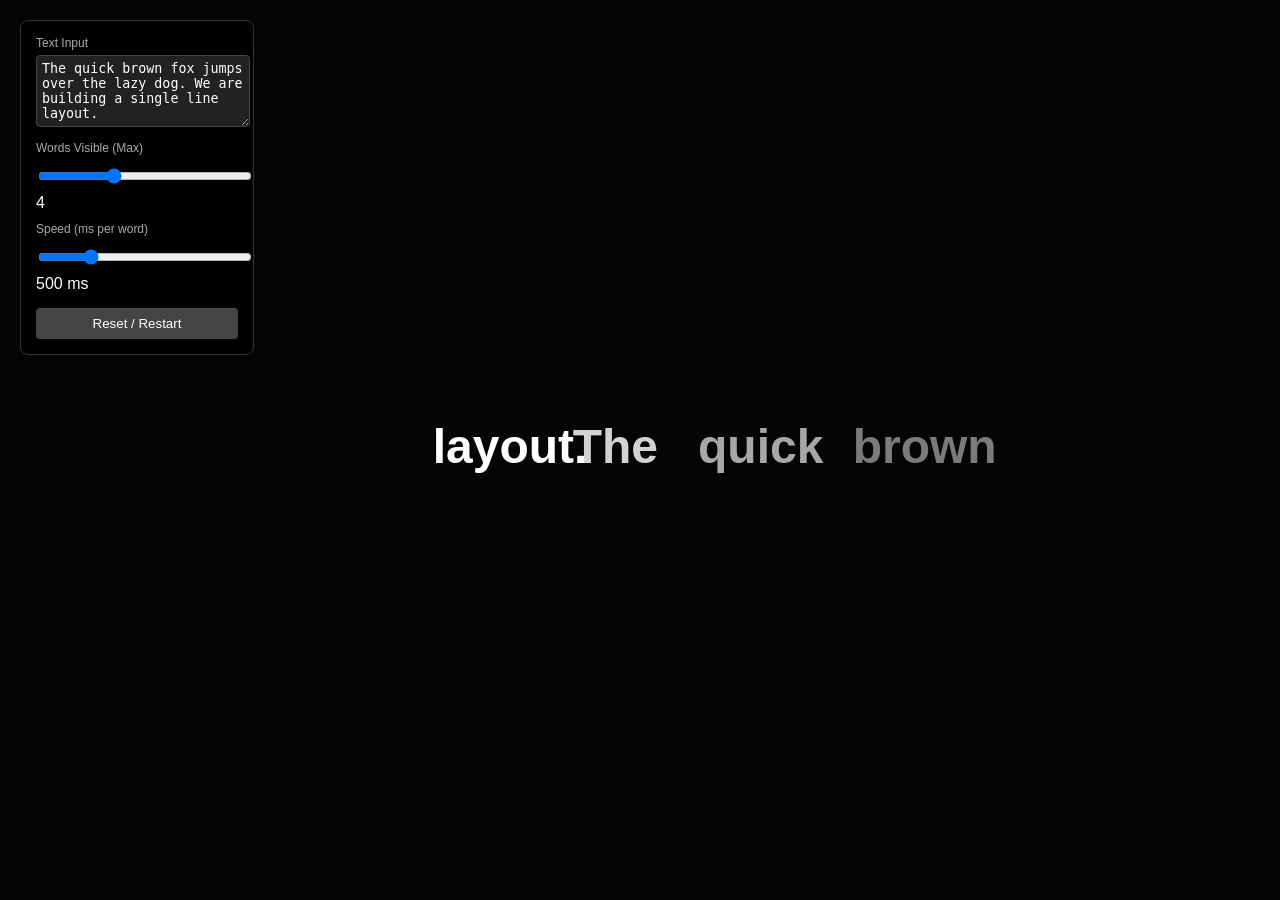
==== minimal-single-line.html @ 805b34d7 "Title: Complete reset to minimal single line text renderer Key features implemented: - New minimal-s" ====
<!DOCTYPE html>
<html lang="en">
<head>
    <meta charset="UTF-8">
    <meta name="viewport" content="width=device-width, initial-scale=1.0">
    <title>Minimal Single Line Text</title>
    <style>
        body {
            margin: 0;
            padding: 0;
            background-color: #050505;
            overflow: hidden;
            font-family: 'Arial', sans-serif;
            display: flex;
            justify-content: center;
            align-items: center;
            height: 100vh;
            color: white;
        }

        canvas {
            display: block;
            position: absolute;
            top: 0;
            left: 0;
            z-index: 1;
        }

        /* Simple UI Overlay */
        #ui-layer {
            position: absolute;
            top: 20px;
            left: 20px;
            z-index: 10;
            background: rgba(0, 0, 0, 0.7);
            padding: 15px;
            border-radius: 8px;
            border: 1px solid #333;
        }

        .control-group {
            margin-bottom: 10px;
        }

        label {
            display: block;
            font-size: 12px;
            margin-bottom: 5px;
            color: #aaa;
        }

        textarea, input[type="range"], select {
            width: 100%;
            background: #222;
            border: 1px solid #444;
            color: white;
            padding: 5px;
            border-radius: 4px;
        }
        
        button {
            background: #444;
            color: white;
            border: none;
            padding: 8px 12px;
            cursor: pointer;
            border-radius: 4px;
            width: 100%;
            margin-top: 5px;
        }

        button:hover {
            background: #666;
        }
    </style>
</head>
<body>

    <!-- UI Controls -->
    <div id="ui-layer">
        <div class="control-group">
            <label>Text Input</label>
            <textarea id="textInput" rows="4">The quick brown fox jumps over the lazy dog. We are building a single line layout.</textarea>
        </div>
        
        <div class="control-group">
            <label>Words Visible (Max)</label>
            <input type="range" id="wordCount" min="1" max="10" value="4">
            <span id="wordCountVal">4</span>
        </div>

        <div class="control-group">
            <label>Speed (ms per word)</label>
            <input type="range" id="speed" min="100" max="2000" step="50" value="500">
            <span id="speedVal">500</span> ms
        </div>

        <button id="resetBtn">Reset / Restart</button>
    </div>

    <canvas id="canvas"></canvas>

<script>
    /**
     * MINIMAL RESET VERSION
     * - No complex effects
     * - No audio sync
     * - No multiple layout modes
     * - Just: Single Line Logic
     */

    const canvas = document.getElementById('canvas');
    const ctx = canvas.getContext('2d');
    
    // UI Elements
    const textInput = document.getElementById('textInput');
    const wordCountInput = document.getElementById('wordCount');
    const wordCountVal = document.getElementById('wordCountVal');
    const speedInput = document.getElementById('speed');
    const speedVal = document.getElementById('speedVal');
    const resetBtn = document.getElementById('resetBtn');

    // State
    let words = [];
    let currentTime = 0;
    let lastFrameTime = 0;
    let wordDuration = 500; // ms per word
    let maxVisibleWords = 4;
    
    // Resize handling
    function resize() {
        canvas.width = window.innerWidth;
        canvas.height = window.innerHeight;
    }
    window.addEventListener('resize', resize);
    resize();

    // Update UI displays
    wordCountInput.addEventListener('input', (e) => {
        maxVisibleWords = parseInt(e.target.value);
        wordCountVal.textContent = maxVisibleWords;
    });

    speedInput.addEventListener('input', (e) => {
        wordDuration = parseInt(e.target.value);
        speedVal.textContent = wordDuration;
    });

    resetBtn.addEventListener('click', () => {
        currentTime = 0;
        lastFrameTime = performance.now();
        parseText();
    });

    textInput.addEventListener('input', parseText);

    function parseText() {
        const raw = textInput.value.trim();
        // Split by whitespace and filter empty strings
        words = raw.split(/\s+/).filter(w => w.length > 0);
    }

    // Initialize
    parseText();
    lastFrameTime = performance.now();

    /**
     * CORE LOGIC: SINGLE LINE CONTAINER
     * 
     * Concept:
     * 1. Calculate which "slice" of words should be visible based on time.
     * 2. Draw them in a straight horizontal line at the center.
     */
    function draw() {
        const now = performance.now();
        const dt = now - lastFrameTime;
        lastFrameTime = now;

        // Advance time
        currentTime += dt;

        // Clear Screen
        ctx.fillStyle = '#050505';
        ctx.fillRect(0, 0, canvas.width, canvas.height);

        if (words.length === 0) {
            requestAnimationFrame(draw);
            return;
        }

        // 1. Determine Current Word Index based on time
        // How many full durations have passed?
        const totalIndex = Math.floor(currentTime / wordDuration);
        
        // Loop back if we reach the end (optional, or just stop)
        const loopedIndex = totalIndex % words.length;

        // 2. Determine the "Window" of words to show
        // We want to show 'maxVisibleWords' ending at the current word
        const visibleWords = [];
        
        for (let i = 0; i < maxVisibleWords; i++) {
            // Calculate index backwards from current
            let idx = loopedIndex - i;
            
            // Handle wrapping for negative indices (show end of sentence at start)
            if (idx < 0) {
                idx = words.length + idx;
            }
            
            // We push to array then reverse later so they draw Left -> Right
            visibleWords.push({
                text: words[idx],
                offset: i // 0 is the newest word, 1 is previous, etc.
            });
        }

        // Reverse so index 0 (newest) is on the right, or left? 
        // Let's make index 0 the RIGHTMOST word (current), and older words to the left.
        visibleWords.reverse();

        // 3. Render the Container Line
        renderSingleLineContainer(visibleWords);

        requestAnimationFrame(draw);
    }

    function renderSingleLineContainer(wordObjects) {
        ctx.font = "bold 48px Arial";
        ctx.textBaseline = "middle";
        
        // Measure total width to center the whole group
        let totalWidth = 0;
        const gap = 20; // Space between words
        
        wordObjects.forEach(obj => {
            const metrics = ctx.measureText(obj.text);
            totalWidth += metrics.width;
        });
        
        // Add gaps
        totalWidth += (wordObjects.length - 1) * gap;

        // Starting X position (Centered)
        let startX = (canvas.width - totalWidth) / 2;
        const centerY = canvas.height / 2;

        // Draw each word
        wordObjects.forEach((obj, index) => {
            const metrics = ctx.measureText(obj.text);
            const x = startX + (metrics.width / 2); // Center anchor for text
            
            // Basic styling
            ctx.fillStyle = "#ffffff";
            
            // Optional: Fade out older words (simple opacity effect)
            // The newest word (last in array) is fully opaque, older ones fade
            const ageFactor = index / wordObjects.length; 
            ctx.globalAlpha = 0.3 + (0.7 * (1 - ageFactor)); 

            ctx.fillText(obj.text, x, centerY);
            
            // Reset alpha
            ctx.globalAlpha = 1.0;

            // Move start position for next word
            startX += metrics.width + gap;
        });
    }

    // Start Loop
    requestAnimationFrame(draw);

</script>
</body>
</html>
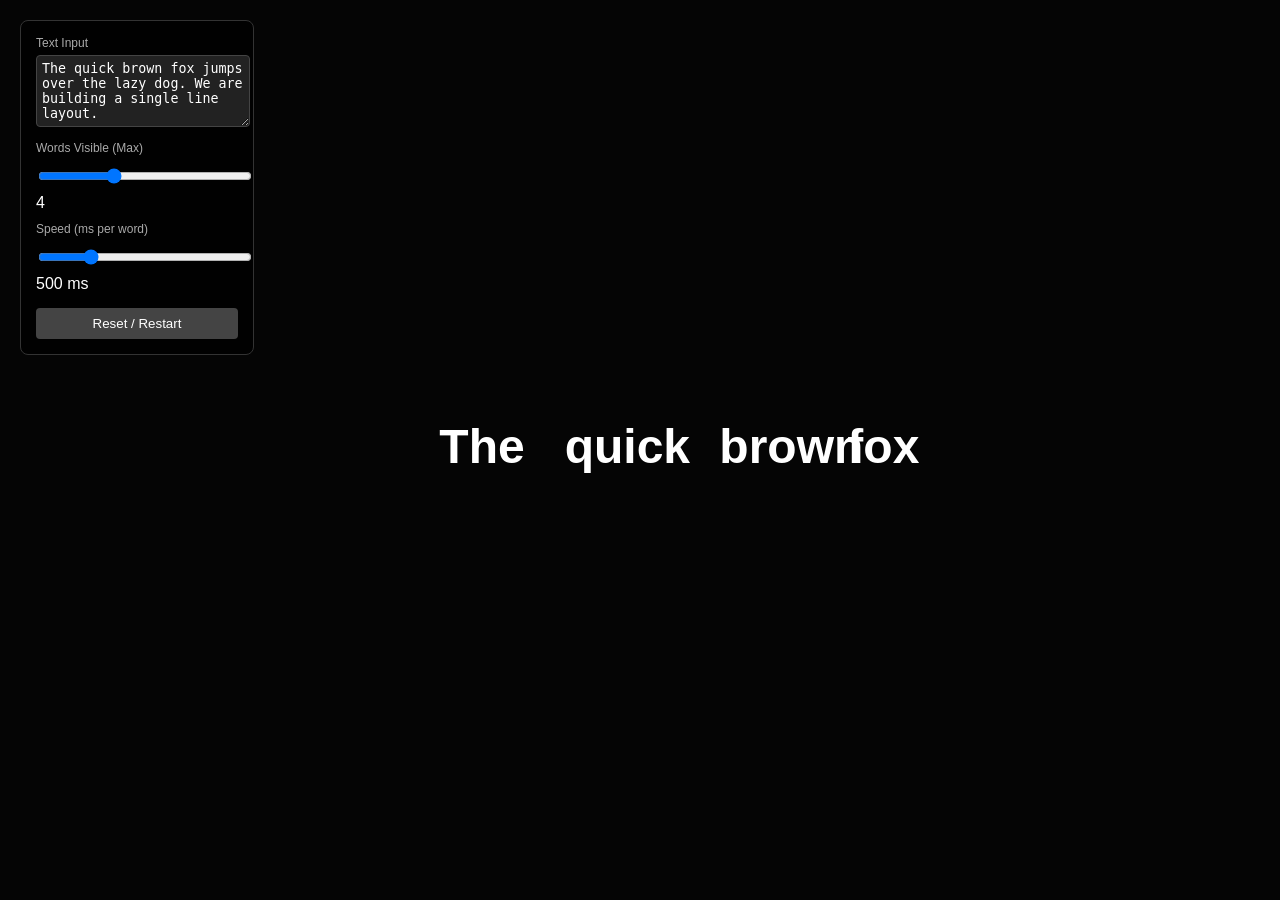
==== commit 221a5c4c: "Fix word order bug in single line text display - Fixed minimal-single-line.html to correct word orde" ====
--- a/minimal-single-line.html
+++ b/minimal-single-line.html
@@ -192,32 +192,34 @@
         // How many full durations have passed?
         const totalIndex = Math.floor(currentTime / wordDuration);
         
-        // Loop back if we reach the end (optional, or just stop)
-        const loopedIndex = totalIndex % words.length;
+        // Clamp to valid range - NO LOOPING
+        const clampedIndex = Math.min(totalIndex, words.length - 1);
 
         // 2. Determine the "Window" of words to show
-        // We want to show 'maxVisibleWords' ending at the current word
+        // We want to show 'maxVisibleWords' ending at or before the current word
         const visibleWords = [];
         
+        // Calculate the start index of our window
+        // We want the current word to be the rightmost (last) in our display
+        let windowStart = clampedIndex - maxVisibleWords + 1;
+        
+        // Ensure we don't go below 0
+        if (windowStart < 0) {
+            windowStart = 0;
+        }
+        
+        // Collect words in the window
         for (let i = 0; i < maxVisibleWords; i++) {
-            // Calculate index backwards from current
-            let idx = loopedIndex - i;
+            const idx = windowStart + i;
             
-            // Handle wrapping for negative indices (show end of sentence at start)
-            if (idx < 0) {
-                idx = words.length + idx;
+            // Only add if within bounds
+            if (idx < words.length) {
+                visibleWords.push({
+                    text: words[idx],
+                    offset: i
+                });
             }
-            
-            // We push to array then reverse later so they draw Left -> Right
-            visibleWords.push({
-                text: words[idx],
-                offset: i // 0 is the newest word, 1 is previous, etc.
-            });
-        }
-
-        // Reverse so index 0 (newest) is on the right, or left? 
-        // Let's make index 0 the RIGHTMOST word (current), and older words to the left.
-        visibleWords.reverse();
+        }
 
         // 3. Render the Container Line
         renderSingleLineContainer(visibleWords);
@@ -239,32 +241,29 @@
         });
         
         // Add gaps
-        totalWidth += (wordObjects.length - 1) * gap;
+        if (wordObjects.length > 1) {
+            totalWidth += (wordObjects.length - 1) * gap;
+        }
 
         // Starting X position (Centered)
-        let startX = (canvas.width - totalWidth) / 2;
+        let currentX = (canvas.width - totalWidth) / 2;
         const centerY = canvas.height / 2;
 
         // Draw each word
         wordObjects.forEach((obj, index) => {
             const metrics = ctx.measureText(obj.text);
-            const x = startX + (metrics.width / 2); // Center anchor for text
+            
+            // Position: move by half of current word width to center it
+            const x = currentX + (metrics.width / 2);
             
             // Basic styling
             ctx.fillStyle = "#ffffff";
-            
-            // Optional: Fade out older words (simple opacity effect)
-            // The newest word (last in array) is fully opaque, older ones fade
-            const ageFactor = index / wordObjects.length; 
-            ctx.globalAlpha = 0.3 + (0.7 * (1 - ageFactor)); 
+            ctx.globalAlpha = 1.0;
 
             ctx.fillText(obj.text, x, centerY);
-            
-            // Reset alpha
-            ctx.globalAlpha = 1.0;
-
-            // Move start position for next word
-            startX += metrics.width + gap;
+
+            // Move position for next word: add full width + gap
+            currentX += metrics.width + gap;
         });
     }
 
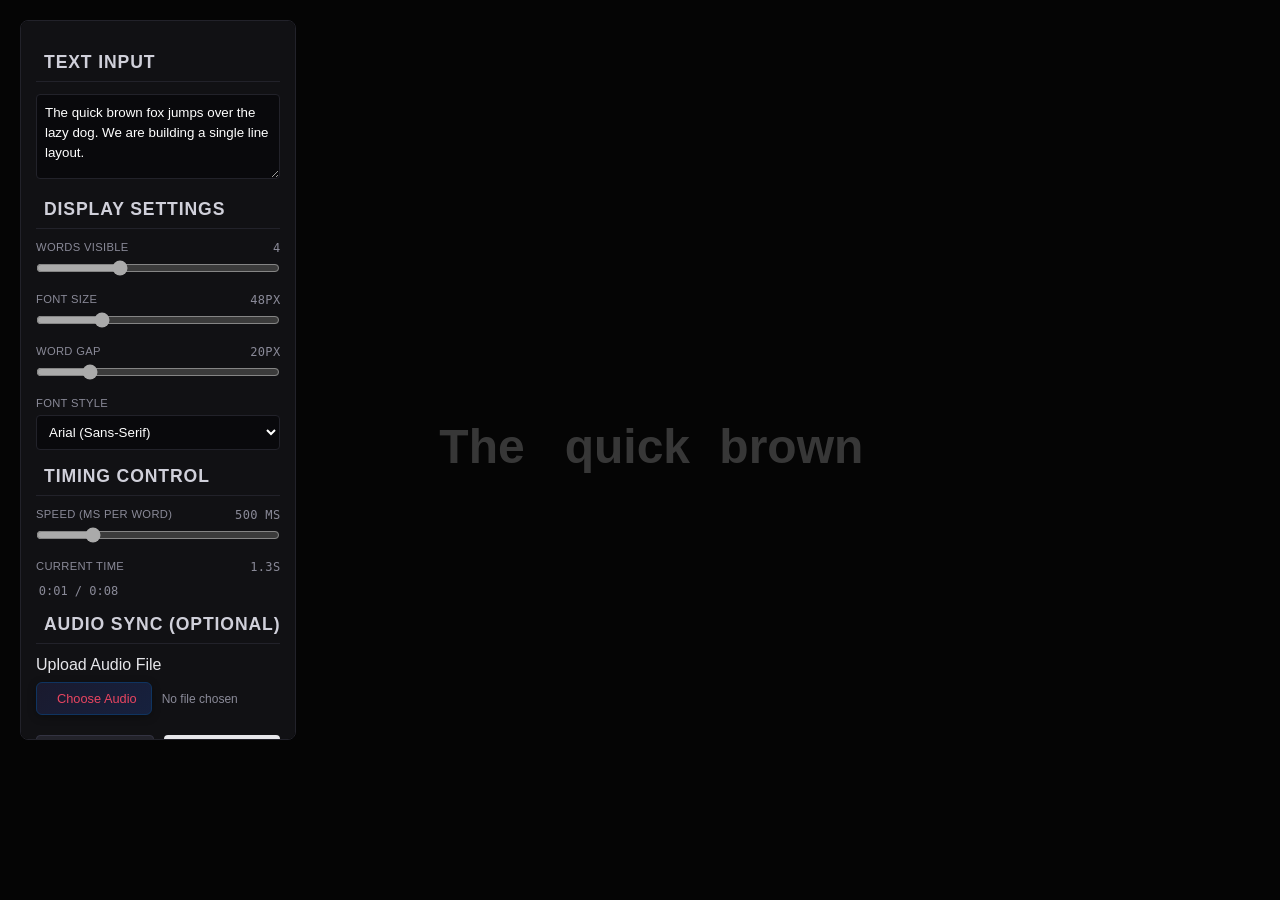
==== commit 5383d5d7: "Title: Integrate app styling and features into minimal single-line HTML Key features implemented: - " ====
--- a/minimal-single-line.html
+++ b/minimal-single-line.html
@@ -3,19 +3,28 @@
 <head>
     <meta charset="UTF-8">
     <meta name="viewport" content="width=device-width, initial-scale=1.0">
-    <title>Minimal Single Line Text</title>
+    <title>Minimal Single Line Text - Styled</title>
+    <link rel="stylesheet" href="css/Lstyle.css">
     <style>
+        /* Override some layout styles for this minimal version */
         body {
-            margin: 0;
+            background-color: #050505;
+        }
+
+        .main-content {
+            width: 100%;
+        }
+
+        .canvas-area {
             padding: 0;
-            background-color: #050505;
-            overflow: hidden;
-            font-family: 'Arial', sans-serif;
-            display: flex;
-            justify-content: center;
-            align-items: center;
+        }
+
+        .canvas-viewport {
+            max-width: 100%;
+            border-radius: 0;
+            box-shadow: none;
+            aspect-ratio: auto;
             height: 100vh;
-            color: white;
         }
 
         canvas {
@@ -32,244 +41,649 @@
             top: 20px;
             left: 20px;
             z-index: 10;
-            background: rgba(0, 0, 0, 0.7);
+            background: rgba(18, 18, 22, 0.95);
+            backdrop-filter: blur(8px);
             padding: 15px;
             border-radius: 8px;
-            border: 1px solid #333;
+            border: 1px solid #22222a;
+            max-height: 80vh;
+            overflow-y: auto;
+        }
+
+        #ui-layer::-webkit-scrollbar {
+            width: 6px;
+        }
+
+        #ui-layer::-webkit-scrollbar-track {
+            background: #0a0a0e;
+            border-radius: 3px;
+        }
+
+        #ui-layer::-webkit-scrollbar-thumb {
+            background: #5a5a6a;
+            border-radius: 3px;
+            border: 2px solid #0a0a0e;
+            box-shadow: inset 1px 0 0 rgba(255, 255, 255, 0.3), 0 0 8px rgb(217, 217, 252);
+        }
+
+        #ui-layer::-webkit-scrollbar-thumb:hover {
+            background: #7a7a8a;
+            box-shadow: inset 1px 0 0 rgba(255, 255, 255, 0.8), 0 0 12px rgba(0, 229, 255, 0.897);
         }
 
         .control-group {
-            margin-bottom: 10px;
-        }
-
-        label {
+            margin-bottom: 12px;
+        }
+
+        .control-group label {
             display: block;
-            font-size: 12px;
-            margin-bottom: 5px;
-            color: #aaa;
-        }
-
-        textarea, input[type="range"], select {
+            font-size: 0.7rem;
+            margin-bottom: 6px;
+            color: #8a8a98;
+            text-transform: uppercase;
+            letter-spacing: 0.03em;
+        }
+
+        textarea {
+            background: #09090c;
+            border: 1px solid #22222a;
+            color: #fff;
+            padding: 8px;
+            border-radius: 4px;
+            font-family: inherit;
+            outline: none;
             width: 100%;
-            background: #222;
-            border: 1px solid #444;
-            color: white;
-            padding: 5px;
+            min-height: 85px;
+            resize: vertical;
+            line-height: 1.5;
+        }
+
+        textarea:focus {
+            border-color: #00e5ff;
+        }
+
+        input[type="range"] {
+            accent-color: #aaaaaa;
+            padding: 0;
+            width: 100%;
+        }
+
+        input[type="text"] {
+            background: #09090c;
+            border: 1px solid #22222a;
+            color: #fff;
+            padding: 8px;
             border-radius: 4px;
-        }
-        
+            font-family: inherit;
+            outline: none;
+            width: 100%;
+        }
+
+        input[type="text"]:focus {
+            border-color: #00e5ff;
+        }
+
         button {
-            background: #444;
-            color: white;
+            background: #e6e6ea;
+            color: #000;
             border: none;
-            padding: 8px 12px;
+            padding: 12px;
             cursor: pointer;
             border-radius: 4px;
             width: 100%;
-            margin-top: 5px;
+            margin-top: 8px;
+            font-size: 0.85rem;
+            font-weight: 600;
+            letter-spacing: 0.05em;
+            text-transform: uppercase;
         }
 
         button:hover {
-            background: #666;
+            background: #ffffff;
+        }
+
+        button.secondary {
+            background: #22222a;
+            color: #fff;
+            border: 1px solid #333342;
+        }
+
+        button.secondary:hover {
+            background: #333342;
+        }
+
+        .value-display {
+            font-size: 0.75rem;
+            color: #8a8a98;
+            font-family: monospace;
+            float: right;
+        }
+
+        h2 {
+            border-bottom: 1px solid #22222a;
+            color: #d0d0da;
+            font-size: 1.1rem;
+            letter-spacing: 0.05em;
+            padding-bottom: 8px;
+            padding-left: 8px;
+            text-transform: uppercase;
+            margin: 16px 0 12px 0;
+        }
+
+        .file-upload-group {
+            margin-bottom: 12px;
+        }
+
+        .upload-container {
+            display: flex;
+            align-items: center;
+            gap: 10px;
+            margin-top: 8px;
+        }
+
+        .custom-file-upload {
+            display: inline-flex;
+            align-items: center;
+            gap: 6px;
+            padding: 8px 14px;
+            background: linear-gradient(135deg, #1a1a2e 0%, #16213e 100%);
+            color: #e94560;
+            border: 1px solid #0f3460;
+            border-radius: 6px;
+            cursor: pointer;
+            font-size: 0.8rem;
+            font-weight: 500;
+            transition: all 0.3s ease;
+            box-shadow: 0 2px 8px rgba(0, 0, 0, 0.3);
+            white-space: nowrap;
+        }
+
+        .custom-file-upload:hover {
+            background: linear-gradient(135deg, #16213e 0%, #1a1a2e 100%);
+            border-color: #e94560;
+            box-shadow: 0 4px 12px rgba(233, 69, 96, 0.3);
+            transform: translateY(-1px);
+        }
+
+        .upload-container input[type="file"] {
+            position: absolute;
+            width: 0.1px;
+            height: 0.1px;
+            opacity: 0;
+            overflow: hidden;
+            z-index: -1;
+        }
+
+        .file-name {
+            font-size: 0.75rem;
+            color: #8a8a98;
+            max-width: 200px;
+            overflow: hidden;
+            text-overflow: ellipsis;
+            white-space: nowrap;
+        }
+
+        .time-display {
+            font-size: 0.75rem;
+            font-family: monospace;
+            color: #8a8a98;
+            margin-top: 8px;
+            text-align: center;
+        }
+
+        .btn-group {
+            display: flex;
+            gap: 10px;
+        }
+
+        select {
+            background: #09090c;
+            border: 1px solid #22222a;
+            border-radius: 4px;
+            color: #fff;
+            font-family: inherit;
+            outline: none;
+            padding: 8px;
+            width: 100%;
+        }
+
+        select:focus {
+            border-color: #00e5ff;
         }
     </style>
 </head>
 <body>
+    <div class="main-content">
+        <div class="canvas-area">
+            <div class="canvas-viewport">
+                <canvas id="canvas"></canvas>
+            </div>
+        </div>
+    </div>
 
     <!-- UI Controls -->
     <div id="ui-layer">
+        <h2>Text Input</h2>
         <div class="control-group">
-            <label>Text Input</label>
-            <textarea id="textInput" rows="4">The quick brown fox jumps over the lazy dog. We are building a single line layout.</textarea>
+            <textarea id="textInput" placeholder="Enter or paste your text here...">The quick brown fox jumps over the lazy dog. We are building a single line layout.</textarea>
         </div>
         
+        <h2>Display Settings</h2>
         <div class="control-group">
-            <label>Words Visible (Max)</label>
+            <label>Words Visible <span id="wordCountVal" class="value-display">4</span></label>
             <input type="range" id="wordCount" min="1" max="10" value="4">
-            <span id="wordCountVal">4</span>
         </div>
 
         <div class="control-group">
-            <label>Speed (ms per word)</label>
+            <label>Font Size <span id="fontSizeVal" class="value-display">48px</span></label>
+            <input type="range" id="fontSize" min="24" max="120" step="2" value="48">
+        </div>
+
+        <div class="control-group">
+            <label>Word Gap <span id="wordGapVal" class="value-display">20px</span></label>
+            <input type="range" id="wordGap" min="0" max="100" step="1" value="20">
+        </div>
+
+        <div class="control-group">
+            <label>Font Style</label>
+            <select id="fontStyle">
+                <option value='Arial' selected>Arial (Sans-Serif)</option>
+                <option value='Georgia'>Georgia (Serif)</option>
+                <option value='"Courier New", monospace'>Courier New (Monospace)</option>
+                <option value='"Times New Roman", serif'>Times New Roman</option>
+                <option value='Impact'>Impact (Bold)</option>
+                <option value='"Helvetica Neue", sans-serif'>Helvetica</option>
+            </select>
+        </div>
+
+        <h2>Timing Control</h2>
+        <div class="control-group">
+            <label>Speed (ms per word) <span id="speedVal" class="value-display">500 ms</span></label>
             <input type="range" id="speed" min="100" max="2000" step="50" value="500">
-            <span id="speedVal">500</span> ms
-        </div>
-
-        <button id="resetBtn">Reset / Restart</button>
+        </div>
+
+        <div class="control-group">
+            <label>Current Time <span id="timeVal" class="value-display">0.0s</span></label>
+        </div>
+        <div class="time-display" id="timeDisplay">0:00 / 0:00</div>
+
+        <h2>Audio Sync (Optional)</h2>
+        <div class="file-upload-group">
+            <label for="audioUpload">Upload Audio File</label>
+            <div class="upload-container">
+                <label for="audioUpload" class="custom-file-upload">
+                    <i class="fas fa-cloud-upload-alt"></i> Choose Audio
+                </label>
+                <input type="file" id="audioUpload" accept="audio/*">
+                <span id="audioFileName" class="file-name">No file chosen</span>
+            </div>
+        </div>
+
+        <div class="btn-group">
+            <button id="resetBtn" class="secondary">↺ Reset</button>
+            <button id="playPauseBtn">▶ Play</button>
+        </div>
     </div>
 
-    <canvas id="canvas"></canvas>
-
-<script>
-    /**
-     * MINIMAL RESET VERSION
-     * - No complex effects
-     * - No audio sync
-     * - No multiple layout modes
-     * - Just: Single Line Logic
-     */
-
-    const canvas = document.getElementById('canvas');
-    const ctx = canvas.getContext('2d');
-    
-    // UI Elements
-    const textInput = document.getElementById('textInput');
-    const wordCountInput = document.getElementById('wordCount');
-    const wordCountVal = document.getElementById('wordCountVal');
-    const speedInput = document.getElementById('speed');
-    const speedVal = document.getElementById('speedVal');
-    const resetBtn = document.getElementById('resetBtn');
-
-    // State
-    let words = [];
-    let currentTime = 0;
-    let lastFrameTime = 0;
-    let wordDuration = 500; // ms per word
-    let maxVisibleWords = 4;
-    
-    // Resize handling
-    function resize() {
-        canvas.width = window.innerWidth;
-        canvas.height = window.innerHeight;
-    }
-    window.addEventListener('resize', resize);
-    resize();
-
-    // Update UI displays
-    wordCountInput.addEventListener('input', (e) => {
-        maxVisibleWords = parseInt(e.target.value);
-        wordCountVal.textContent = maxVisibleWords;
-    });
-
-    speedInput.addEventListener('input', (e) => {
-        wordDuration = parseInt(e.target.value);
-        speedVal.textContent = wordDuration;
-    });
-
-    resetBtn.addEventListener('click', () => {
-        currentTime = 0;
+    <script>
+        /**
+         * MINIMAL SINGLE-LINE VERSION WITH APP STYLING
+         * Core logic from minimal-single-line.html
+         * Styles and UI from index.html
+         */
+
+        const canvas = document.getElementById('canvas');
+        const ctx = canvas.getContext('2d');
+        
+        // UI Elements
+        const textInput = document.getElementById('textInput');
+        const wordCountInput = document.getElementById('wordCount');
+        const wordCountVal = document.getElementById('wordCountVal');
+        const fontSizeInput = document.getElementById('fontSize');
+        const fontSizeVal = document.getElementById('fontSizeVal');
+        const wordGapInput = document.getElementById('wordGap');
+        const wordGapVal = document.getElementById('wordGapVal');
+        const speedInput = document.getElementById('speed');
+        const speedVal = document.getElementById('speedVal');
+        const timeVal = document.getElementById('timeVal');
+        const timeDisplay = document.getElementById('timeDisplay');
+        const fontStyleSelect = document.getElementById('fontStyle');
+        const resetBtn = document.getElementById('resetBtn');
+        const playPauseBtn = document.getElementById('playPauseBtn');
+        const audioUpload = document.getElementById('audioUpload');
+        const audioFileName = document.getElementById('audioFileName');
+
+        // State
+        let words = [];
+        let currentTime = 0;
+        let lastFrameTime = 0;
+        let wordDuration = 500; // ms per word
+        let maxVisibleWords = 4;
+        let fontSize = 48;
+        let wordGap = 20;
+        let isPlaying = true;
+        let audioContext = null;
+        let audioBuffer = null;
+        let audioSource = null;
+        let audioStartTime = 0;
+        let audioPausedAt = 0;
+
+        // Resize handling
+        function resize() {
+            const rect = canvas.parentElement.getBoundingClientRect();
+            canvas.width = rect.width;
+            canvas.height = rect.height;
+        }
+        window.addEventListener('resize', resize);
+        resize();
+
+        // Update UI displays
+        wordCountInput.addEventListener('input', (e) => {
+            maxVisibleWords = parseInt(e.target.value);
+            wordCountVal.textContent = maxVisibleWords;
+        });
+
+        fontSizeInput.addEventListener('input', (e) => {
+            fontSize = parseInt(e.target.value);
+            fontSizeVal.textContent = fontSize + 'px';
+        });
+
+        wordGapInput.addEventListener('input', (e) => {
+            wordGap = parseInt(e.target.value);
+            wordGapVal.textContent = wordGap + 'px';
+        });
+
+        speedInput.addEventListener('input', (e) => {
+            wordDuration = parseInt(e.target.value);
+            speedVal.textContent = wordDuration + ' ms';
+        });
+
+        fontStyleSelect.addEventListener('change', () => {
+            // Font change will be applied on next draw
+        });
+
+        resetBtn.addEventListener('click', () => {
+            if (audioBuffer) {
+                stopAudio();
+                audioPausedAt = 0;
+            }
+            currentTime = 0;
+            lastFrameTime = performance.now();
+            parseText();
+            updateTimeDisplay();
+        });
+
+        playPauseBtn.addEventListener('click', togglePlayPause);
+
+        textInput.addEventListener('input', parseText);
+
+        // Audio file upload handler
+        audioUpload.addEventListener('change', async (e) => {
+            const file = e.target.files[0];
+            if (!file) return;
+
+            audioFileName.textContent = file.name;
+
+            try {
+                if (!audioContext) {
+                    audioContext = new (window.AudioContext || window.webkitAudioContext)();
+                }
+
+                const arrayBuffer = await file.arrayBuffer();
+                audioBuffer = await audioContext.decodeAudioData(arrayBuffer);
+                
+                // Calculate total duration
+                const duration = audioBuffer.duration;
+                const minutes = Math.floor(duration / 60);
+                const seconds = Math.floor(duration % 60);
+                timeDisplay.textContent = `0:00 / ${minutes}:${seconds.toString().padStart(2, '0')}`;
+                
+                console.log('Audio loaded:', file.name, 'Duration:', duration.toFixed(2) + 's');
+            } catch (err) {
+                console.error('Error loading audio:', err);
+                audioFileName.textContent = 'Error loading file';
+            }
+        });
+
+        function parseText() {
+            const raw = textInput.value.trim();
+            // Split by whitespace and filter empty strings
+            words = raw.split(/\s+/).filter(w => w.length > 0);
+            
+            // Update total duration estimate
+            if (!audioBuffer) {
+                const totalDuration = (words.length * wordDuration) / 1000;
+                const minutes = Math.floor(totalDuration / 60);
+                const seconds = Math.floor(totalDuration % 60);
+                timeDisplay.textContent = `${minutes}:${seconds.toString().padStart(2, '0')} / ${minutes}:${seconds.toString().padStart(2, '0')}`;
+            }
+        }
+
+        function togglePlayPause() {
+            if (audioBuffer) {
+                if (isPlaying) {
+                    pauseAudio();
+                } else {
+                    playAudio();
+                }
+            } else {
+                // No audio, just toggle time-based playback
+                isPlaying = !isPlaying;
+                playPauseBtn.textContent = isPlaying ? '⏸ Pause' : '▶ Play';
+                if (isPlaying) {
+                    lastFrameTime = performance.now();
+                }
+            }
+        }
+
+        function playAudio() {
+            if (!audioBuffer) return;
+            
+            audioSource = audioContext.createBufferSource();
+            audioSource.buffer = audioBuffer;
+            audioSource.connect(audioContext.destination);
+            
+            const offset = audioPausedAt % audioBuffer.duration;
+            audioSource.start(0, offset);
+            audioStartTime = audioContext.currentTime - offset;
+            
+            audioSource.onended = () => {
+                if (audioContext.currentTime - audioStartTime >= audioBuffer.duration) {
+                    // Audio finished naturally
+                    isPlaying = false;
+                    playPauseBtn.textContent = '▶ Play';
+                    audioPausedAt = 0;
+                }
+            };
+            
+            isPlaying = true;
+            playPauseBtn.textContent = '⏸ Pause';
+            lastFrameTime = performance.now();
+        }
+
+        function pauseAudio() {
+            if (audioSource) {
+                audioSource.stop();
+                audioSource = null;
+            }
+            
+            if (audioStartTime > 0) {
+                audioPausedAt = audioContext.currentTime - audioStartTime;
+            }
+            
+            isPlaying = false;
+            playPauseBtn.textContent = '▶ Play';
+        }
+
+        function stopAudio() {
+            if (audioSource) {
+                audioSource.stop();
+                audioSource = null;
+            }
+            audioPausedAt = 0;
+            isPlaying = false;
+            playPauseBtn.textContent = '▶ Play';
+        }
+
+        function getAudioTime() {
+            if (!audioBuffer || !isPlaying) {
+                return audioPausedAt * 1000; // Return in ms
+            }
+            return (audioContext.currentTime - audioStartTime) * 1000; // Return in ms
+        }
+
+        function updateTimeDisplay() {
+            const currentSeconds = audioBuffer ? (audioPausedAt / 1000) : (currentTime / 1000);
+            const totalSeconds = audioBuffer ? audioBuffer.duration : (words.length * wordDuration / 1000);
+            
+            const curMin = Math.floor(currentSeconds / 60);
+            const curSec = Math.floor(currentSeconds % 60);
+            const totMin = Math.floor(totalSeconds / 60);
+            const totSec = Math.floor(totalSeconds % 60);
+            
+            timeDisplay.textContent = `${curMin}:${curSec.toString().padStart(2, '0')} / ${totMin}:${totSec.toString().padStart(2, '0')}`;
+            timeVal.textContent = currentSeconds.toFixed(1) + 's';
+        }
+
+        // Initialize
+        parseText();
         lastFrameTime = performance.now();
-        parseText();
-    });
-
-    textInput.addEventListener('input', parseText);
-
-    function parseText() {
-        const raw = textInput.value.trim();
-        // Split by whitespace and filter empty strings
-        words = raw.split(/\s+/).filter(w => w.length > 0);
-    }
-
-    // Initialize
-    parseText();
-    lastFrameTime = performance.now();
-
-    /**
-     * CORE LOGIC: SINGLE LINE CONTAINER
-     * 
-     * Concept:
-     * 1. Calculate which "slice" of words should be visible based on time.
-     * 2. Draw them in a straight horizontal line at the center.
-     */
-    function draw() {
-        const now = performance.now();
-        const dt = now - lastFrameTime;
-        lastFrameTime = now;
-
-        // Advance time
-        currentTime += dt;
-
-        // Clear Screen
-        ctx.fillStyle = '#050505';
-        ctx.fillRect(0, 0, canvas.width, canvas.height);
-
-        if (words.length === 0) {
+
+        /**
+         * CORE LOGIC: SINGLE LINE CONTAINER
+         * 
+         * Concept:
+         * 1. Calculate which "slice" of words should be visible based on time.
+         * 2. Draw them in a straight horizontal line at the center.
+         */
+        function draw() {
+            const now = performance.now();
+            const dt = now - lastFrameTime;
+            lastFrameTime = now;
+
+            // Advance time only if playing
+            if (isPlaying) {
+                if (audioBuffer) {
+                    currentTime = getAudioTime();
+                } else {
+                    currentTime += dt;
+                }
+            }
+
+            // Clear Screen
+            ctx.fillStyle = '#050505';
+            ctx.fillRect(0, 0, canvas.width, canvas.height);
+
+            if (words.length === 0) {
+                requestAnimationFrame(draw);
+                return;
+            }
+
+            // 1. Determine Current Word Index based on time
+            const totalIndex = Math.floor(currentTime / wordDuration);
+            
+            // Clamp to valid range - NO LOOPING
+            const clampedIndex = Math.min(totalIndex, words.length - 1);
+
+            // 2. Determine the "Window" of words to show
+            const visibleWords = [];
+            
+            // Calculate the start index of our window
+            // We want the current word to be the rightmost (last) in our display
+            let windowStart = clampedIndex - maxVisibleWords + 1;
+            
+            // Ensure we don't go below 0
+            if (windowStart < 0) {
+                windowStart = 0;
+            }
+            
+            // Collect words in the window
+            for (let i = 0; i < maxVisibleWords; i++) {
+                const idx = windowStart + i;
+                
+                // Only add if within bounds
+                if (idx < words.length) {
+                    visibleWords.push({
+                        text: words[idx],
+                        offset: i,
+                        wordIndex: idx
+                    });
+                }
+            }
+
+            // 3. Render the Container Line
+            renderSingleLineContainer(visibleWords);
+
+            // Update time display
+            updateTimeDisplay();
+
             requestAnimationFrame(draw);
-            return;
-        }
-
-        // 1. Determine Current Word Index based on time
-        // How many full durations have passed?
-        const totalIndex = Math.floor(currentTime / wordDuration);
-        
-        // Clamp to valid range - NO LOOPING
-        const clampedIndex = Math.min(totalIndex, words.length - 1);
-
-        // 2. Determine the "Window" of words to show
-        // We want to show 'maxVisibleWords' ending at or before the current word
-        const visibleWords = [];
-        
-        // Calculate the start index of our window
-        // We want the current word to be the rightmost (last) in our display
-        let windowStart = clampedIndex - maxVisibleWords + 1;
-        
-        // Ensure we don't go below 0
-        if (windowStart < 0) {
-            windowStart = 0;
-        }
-        
-        // Collect words in the window
-        for (let i = 0; i < maxVisibleWords; i++) {
-            const idx = windowStart + i;
-            
-            // Only add if within bounds
-            if (idx < words.length) {
-                visibleWords.push({
-                    text: words[idx],
-                    offset: i
-                });
-            }
-        }
-
-        // 3. Render the Container Line
-        renderSingleLineContainer(visibleWords);
-
+        }
+
+        function renderSingleLineContainer(wordObjects) {
+            const fontStyle = fontStyleSelect.value;
+            ctx.font = `bold ${fontSize}px ${fontStyle}`;
+            ctx.textBaseline = "middle";
+            ctx.textAlign = "left";
+            
+            // Measure total width to center the whole group
+            let totalWidth = 0;
+            
+            wordObjects.forEach(obj => {
+                const metrics = ctx.measureText(obj.text);
+                totalWidth += metrics.width;
+            });
+            
+            // Add gaps
+            if (wordObjects.length > 1) {
+                totalWidth += (wordObjects.length - 1) * wordGap;
+            }
+
+            // Starting X position (Centered)
+            let currentX = (canvas.width - totalWidth) / 2;
+            const centerY = canvas.height / 2;
+
+            // Get current word index for opacity calculation
+            const totalIndex = Math.floor(currentTime / wordDuration);
+            const currentWordIndex = Math.min(totalIndex, words.length - 1);
+
+            // Draw each word
+            wordObjects.forEach((obj, index) => {
+                const metrics = ctx.measureText(obj.text);
+                
+                // Position: move by half of current word width to center it
+                const x = currentX + (metrics.width / 2);
+                
+                // Calculate opacity based on whether this is the active word
+                let opacity = 1.0;
+                const wordAge = currentTime - (obj.wordIndex * wordDuration);
+                const fadeInDuration = wordDuration * 0.2; // 20% of duration for fade-in
+                
+                if (wordAge < 0) {
+                    opacity = 0;
+                } else if (wordAge <= fadeInDuration) {
+                    opacity = wordAge / fadeInDuration;
+                } else if (index < wordObjects.length - 1) {
+                    // Older words fade out slightly
+                    const fadeOutProgress = Math.min((wordObjects.length - 1 - index) * 0.3, 0.6);
+                    opacity = Math.max(0.4 - fadeOutProgress, 0.2);
+                }
+                
+                // Basic styling
+                ctx.fillStyle = "#ffffff";
+                ctx.globalAlpha = opacity;
+
+                ctx.fillText(obj.text, x, centerY);
+
+                // Move position for next word: add full width + gap
+                currentX += metrics.width + wordGap;
+            });
+            
+            ctx.globalAlpha = 1.0;
+        }
+
+        // Start Loop
         requestAnimationFrame(draw);
-    }
-
-    function renderSingleLineContainer(wordObjects) {
-        ctx.font = "bold 48px Arial";
-        ctx.textBaseline = "middle";
-        
-        // Measure total width to center the whole group
-        let totalWidth = 0;
-        const gap = 20; // Space between words
-        
-        wordObjects.forEach(obj => {
-            const metrics = ctx.measureText(obj.text);
-            totalWidth += metrics.width;
-        });
-        
-        // Add gaps
-        if (wordObjects.length > 1) {
-            totalWidth += (wordObjects.length - 1) * gap;
-        }
-
-        // Starting X position (Centered)
-        let currentX = (canvas.width - totalWidth) / 2;
-        const centerY = canvas.height / 2;
-
-        // Draw each word
-        wordObjects.forEach((obj, index) => {
-            const metrics = ctx.measureText(obj.text);
-            
-            // Position: move by half of current word width to center it
-            const x = currentX + (metrics.width / 2);
-            
-            // Basic styling
-            ctx.fillStyle = "#ffffff";
-            ctx.globalAlpha = 1.0;
-
-            ctx.fillText(obj.text, x, centerY);
-
-            // Move position for next word: add full width + gap
-            currentX += metrics.width + gap;
-        });
-    }
-
-    // Start Loop
-    requestAnimationFrame(draw);
-
-</script>
+    </script>
 </body>
 </html>
--- a/css/Lstyle.css
+++ b/css/Lstyle.css
@@ -0,0 +1,761 @@
+/* ==========================================================================
+   Lstyle.css
+   NOTE ON CLEANUP: the original stylesheet declared `body`, `.canvas-viewport`,
+   `.editor-content` and the `.sidebar-content` scrollbar TWICE each (a later
+   block silently overriding parts of an earlier one). Each is merged into a
+   single rule below, keeping whichever value actually won in the cascade.
+   ========================================================================== */
+
+* {
+  box-sizing: border-box;
+  margin: 0;
+  padding: 0;
+  user-select: none;
+}
+
+/* Allow text selection only in input and textarea elements */
+input[type="text"],
+input[type="number"],
+input[type="password"],
+input[type="email"],
+input[type="search"],
+input[type="url"],
+textarea {
+  user-select: text;
+  -webkit-user-select: text;
+  -moz-user-select: text;
+  -ms-user-select: text;
+}
+
+body {
+  background-color: #08080a;
+  color: #e6e6ea;
+  display: flex;
+  font-family: -apple-system, BlinkMacSystemFont, "Segoe UI", Roboto, sans-serif;
+  height: 100vh;
+  overflow: hidden;
+  margin: 0;
+}
+
+/* --- Main Layout Shell --- */
+.main-content {
+  flex: 1;
+  display: flex;
+  flex-direction: column;
+  position: relative;
+  background-color: #08080a;
+}
+
+.canvas-area {
+  flex: 1;
+  display: flex;
+  flex-direction: column;
+  align-items: center;
+  justify-content: center;
+  padding: 20px;
+  overflow: hidden;
+}
+
+.canvas-viewport {
+  aspect-ratio: 16 / 9;
+  background-color: #000000;
+  border-radius: 8px;
+  box-shadow: 0 20px 50px rgba(0, 0, 0, 0.9);
+  width: 100%;
+  max-width: 1200px;
+  height: auto;
+  max-height: 100%;
+  position: relative;
+  overflow: hidden;
+}
+
+/* Fullscreen overrides for the canvas viewport */
+.canvas-viewport:fullscreen {
+  width: 100vw !important;
+  height: 100vh !important;
+  max-width: none !important;
+  max-height: none !important;
+  border-radius: 0 !important;
+  aspect-ratio: auto !important;
+  box-shadow: none !important;
+}
+
+canvas {
+  height: 100%;
+  left: 0;
+  position: absolute;
+  top: 0;
+  width: 100%;
+}
+
+/* --- Audio Player Controls Bar --- */
+.audio-controls-bar {
+  background: rgba(18, 18, 22, 0.95);
+  backdrop-filter: blur(8px);
+  border-top: 1px solid #22222a;
+  padding: 10px 16px;
+  display: flex;
+  align-items: center;
+  gap: 12px;
+  width: 100%;
+  max-width: 1200px;
+  margin: 0 auto;
+  border-radius: 0 0 8px 8px;
+  z-index: 5;
+}
+
+.audio-btn {
+  background: #22222a;
+  border: 1px solid #333342;
+  color: #fff;
+  border-radius: 50%;
+  width: 32px;
+  height: 32px;
+  display: flex;
+  align-items: center;
+  justify-content: center;
+  cursor: pointer;
+  font-size: 0.8rem;
+  flex-shrink: 0;
+}
+
+.audio-btn:hover {
+  background: #333342;
+}
+
+.timeline-slider {
+  flex: 1;
+  accent-color: #00e5ff;
+  cursor: pointer;
+  height: 4px;
+}
+
+.time-display {
+  font-size: 0.75rem;
+  font-family: monospace;
+  color: #8a8a98;
+  flex-shrink: 0;
+  width: 85px;
+  text-align: right;
+}
+
+/* --- Progress Overlay Controls --- */
+.progress-overlay {
+  position: absolute;
+  top: 0;
+  left: 0;
+  width: 100%;
+  height: 100%;
+  background: rgba(0, 0, 0, 0.85);
+  display: flex;
+  flex-direction: column;
+  align-items: center;
+  justify-content: center;
+  gap: 16px;
+  opacity: 0;
+  pointer-events: none;
+  transition: opacity 0.3s ease;
+  z-index: 10;
+}
+
+.progress-overlay.active {
+  opacity: 1;
+  pointer-events: auto;
+}
+
+.progress-title {
+  font-size: 0.9rem;
+  letter-spacing: 0.08em;
+  text-transform: uppercase;
+  color: #00e5ff;
+}
+
+.progress-track {
+  width: 60%;
+  height: 6px;
+  background: #1a1a22;
+  border-radius: 3px;
+  overflow: hidden;
+  border: 1px solid #22222a;
+}
+
+.progress-bar {
+  width: 0%;
+  height: 100%;
+  background: linear-gradient(90deg, #00e5ff, #8a2be2);
+  transition: width 0.2s ease;
+}
+
+.progress-text {
+  font-size: 0.8rem;
+  color: #8a8a98;
+}
+
+/* --- Sidebar Shell --- */
+.sidebar {
+  position: relative;
+  background-color: #121216;
+  border-left: 1px solid #22222a;
+  display: flex;
+  flex-direction: column;
+  height: 100vh;
+  width: 360px;
+  min-width: 200px;
+  max-width: 600px;
+  overflow: visible;
+}
+
+.sidebar-content {
+  display: flex;
+  flex-direction: column;
+  gap: 18px;
+  padding: 24px;
+  height: 100%;
+  overflow-y: auto;
+}
+
+/* Double-headed arrow resize handle */
+.sidebar-resizer {
+  position: absolute;
+  top: 0;
+  left: -4px;
+  width: 10px;
+  height: 100%;
+  cursor: col-resize !important;
+  z-index: 9999;
+  pointer-events: auto;
+  background: transparent;
+}
+
+.sidebar-resizer:hover,
+.sidebar-resizer.is-dragging {
+  background-color: rgba(0, 229, 255, 0.4);
+}
+
+/* Glowing sidebar scrollbar */
+.sidebar-content::-webkit-scrollbar {
+  width: 12px;
+}
+
+.sidebar-content::-webkit-scrollbar-track {
+  background: #0a0a0e;
+}
+
+.sidebar-content::-webkit-scrollbar-thumb {
+  background: #5a5a6a;
+  border-radius: 4px;
+  border: 2px solid #0a0a0e;
+  box-shadow:
+    inset 1px 0 0 rgba(255, 255, 255, 0.3),
+    0 0 8px rgb(217, 217, 252);
+}
+
+.sidebar-content::-webkit-scrollbar-thumb:hover {
+  background: #7a7a8a;
+  box-shadow:
+    inset 1px 0 0 rgba(255, 255, 255, 0.8),
+    0 0 12px rgba(0, 229, 255, 0.897);
+}
+
+/* Theme-styled checkbox for timestamp editor */
+.theme-checkbox {
+  -webkit-appearance: none;
+  -moz-appearance: none;
+  appearance: none;
+  width: 16px;
+  height: 16px;
+  background: #09090c;
+  border: 1px solid #333342;
+  border-radius: 3px;
+  cursor: pointer;
+  position: relative;
+  outline: none;
+}
+
+.theme-checkbox:checked {
+  background: #00e5ff;
+  border-color: #00e5ff;
+}
+
+.theme-checkbox:checked::after {
+  content: '✓';
+  position: absolute;
+  color: #000;
+  font-size: 12px;
+  font-weight: bold;
+  left: 50%;
+  top: 50%;
+  transform: translate(-50%, -50%);
+}
+
+.theme-checkbox:hover {
+  border-color: #00e5ff;
+}
+
+/* Advanced Settings Panel */
+.advanced-settings-panel {
+  margin-top: 20px;
+  border-top: 1px solid #22222a;
+  padding-top: 15px;
+  background: rgba(9, 9, 12, 0.5);
+  border-radius: 6px;
+  padding-left: 12px;
+  padding-right: 12px;
+  transition: all 0.3s ease;
+}
+
+.advanced-settings-panel[hidden] {
+  display: none;
+}
+
+.panel-header {
+  font-size: 0.75rem;
+  color: #00e5ff;
+  text-transform: uppercase;
+  letter-spacing: 0.05em;
+  margin-bottom: 12px;
+  padding-bottom: 6px;
+  border-bottom: 1px solid #22222a;
+}
+
+.sidebar h2 {
+  border-bottom: 1px solid #22222a;
+  color: #d0d0da;
+  font-size: 1.1rem;
+  letter-spacing: 0.05em;
+  padding-bottom: 8px;
+  padding-left: 8px;
+  text-transform: uppercase;
+}
+
+.form-group {
+  display: flex;
+  flex-direction: column;
+  gap: 6px;
+}
+
+.form-group label {
+  color: #8a8a98;
+  display: flex;
+  font-size: 0.8rem;
+  justify-content: space-between;
+  letter-spacing: 0.03em;
+  text-transform: uppercase;
+}
+
+textarea, select, input[type="range"], input[type="password"], input[type="file"] {
+  background: #09090c;
+  border: 1px solid #22222a;
+  border-radius: 4px;
+  color: #fff;
+  font-family: inherit;
+  outline: none;
+  padding: 8px;
+  width: 100%;
+}
+
+textarea {
+  line-height: 1.5;
+  min-height: 85px;
+  resize: vertical;
+}
+
+input[type="range"] {
+  accent-color: #aaaaaa;
+  padding: 0;
+}
+
+.btn-group {
+  display: flex;
+  gap: 10px;
+}
+
+.btn-primary {
+  background: #e6e6ea;
+  border: none;
+  border-radius: 4px;
+  color: #000;
+  cursor: pointer;
+  font-size: 0.85rem;
+  font-weight: 600;
+  letter-spacing: 0.05em;
+  margin-top: 10px;
+  padding: 12px;
+  text-transform: uppercase;
+  flex: 1;
+}
+
+.btn-primary:hover {
+  background: #ffffff;
+}
+
+.btn-mic {
+  background: #22222a;
+  color: #fff;
+  border: 1px solid #333342;
+}
+
+.btn-mic.listening {
+  background: #8b0000;
+  color: #fff;
+  border-color: #ff3333;
+  animation: pulse 1.5s infinite;
+}
+
+@keyframes pulse {
+  0% { opacity: 1; }
+  50% { opacity: 0.6; }
+  100% { opacity: 1; }
+}
+
+.mic-status {
+  font-size: 0.75rem;
+  color: #8a8a98;
+  margin-top: -2px;
+}
+
+/* --- Cinematic Glitch Panel --- */
+.cinematic-group {
+  margin-bottom: 15px;
+}
+.cinematic-label {
+  font-size: 0.75rem;
+  color: #8a8a98;
+  text-transform: uppercase;
+  margin-bottom: 5px;
+  display: block;
+  letter-spacing: 0.05em;
+}
+.cinematic-input-row {
+  display: flex;
+  gap: 10px;
+  align-items: center;
+  background: #09090c;
+  border: 1px solid #22222a;
+  border-radius: 4px;
+  padding: 5px;
+}
+.cinematic-color-picker {
+  width: 30px;
+  height: 30px;
+  border: none;
+  background: none;
+  cursor: pointer;
+}
+.cinematic-text-input {
+  background: transparent;
+  border: none;
+  color: #fff;
+  font-family: monospace;
+  width: 100%;
+  outline: none;
+}
+.cinematic-slider-row {
+  display: flex;
+  align-items: center;
+  gap: 10px;
+}
+.cinematic-slider-row input[type="range"] {
+  flex: 1;
+}
+.cinematic-val-display {
+  width: 30px;
+  text-align: right;
+  font-size: 0.75rem;
+  color: #8a8a98;
+  font-family: monospace;
+}
+#effectSpecificSettings {
+  margin-top: 20px;
+  border-top: 1px solid #22222a;
+  padding-top: 15px;
+}
+#effectSpecificSettings::-webkit-scrollbar {
+  width: 6px;
+}
+#effectSpecificSettings::-webkit-scrollbar-track {
+  background: #0a0a0e;
+  border-radius: 3px;
+}
+#effectSpecificSettings::-webkit-scrollbar-thumb {
+  background: #5a5a6a;
+  border-radius: 3px;
+  border: 2px solid #0a0a0e;
+  box-shadow: inset 1px 0 0 rgba(255, 255, 255, 0.3), 0 0 8px rgb(217, 217, 252);
+}
+#effectSpecificSettings::-webkit-scrollbar-thumb:hover {
+  background: #7a7a8a;
+  box-shadow: inset 1px 0 0 rgba(255, 255, 255, 0.8), 0 0 12px rgba(0, 229, 255, 0.897);
+}
+
+/* --- Bottom Timestamp Editor --- */
+.bottom-editor {
+  background: #121216;
+  border-top: 1px solid #22222a;
+  display: flex;
+  flex-direction: column;
+  transition: height 0.3s ease;
+  z-index: 10;
+  height: 300px; /* Expanded height */
+}
+
+.bottom-editor.collapsed {
+  height: 40px; /* Collapsed height (header only) */
+}
+
+.bottom-editor.hidden { display: none; }
+
+.editor-header {
+  height: 40px;
+  display: flex;
+  align-items: center;
+  justify-content: space-between;
+  padding: 0 16px;
+  background: #0e0e12;
+  cursor: pointer;
+  user-select: none;
+  border-bottom: 1px solid #22222a;
+}
+
+.editor-title {
+  font-size: 0.75rem;
+  font-weight: 600;
+  letter-spacing: 0.05em;
+  color: #00e5ff;
+  text-transform: uppercase;
+}
+
+.toggle-btn {
+  background: #22222a;
+  border: none;
+  color: #fff;
+  padding: 4px 8px;
+  border-radius: 4px;
+  font-size: 0.7rem;
+  cursor: pointer;
+}
+
+.toggle-btn:hover { background: #333342; }
+
+.editor-content {
+  flex: 1;
+  padding: 16px;
+  /* max-height lets it grow when there are only a few words, and scroll
+     once there are many */
+  max-height: 300px;
+  overflow-y: auto;
+  overflow-x: hidden;
+  scroll-behavior: smooth;
+}
+
+/* Glowing scrollbar for editor content (matching sidebar style) */
+.editor-content::-webkit-scrollbar {
+  width: 12px;
+}
+
+.editor-content::-webkit-scrollbar-track {
+  background: #0a0a0e;
+}
+
+.editor-content::-webkit-scrollbar-thumb {
+  background: #5a5a6a;
+  border-radius: 4px;
+  border: 2px solid #0a0a0e;
+  box-shadow:
+    inset 1px 0 0 rgba(255, 255, 255, 0.3),
+    0 0 8px rgb(217, 217, 252);
+}
+
+.editor-content::-webkit-scrollbar-thumb:hover {
+  background: #7a7a8a;
+  box-shadow:
+    inset 1px 0 0 rgba(255, 255, 255, 0.8),
+    0 0 12px rgba(0, 229, 255, 0.897);
+}
+
+.word-editor-list-below {
+  display: flex;
+  flex-direction: column;
+  gap: 8px;
+  width: 100%;
+}
+
+.word-editor-row {
+  transition: background-color 0.2s ease, border-color 0.2s ease, box-shadow 0.2s ease;
+}
+
+.word-editor-row.active {
+  background-color: rgba(0, 229, 255, 0.15) !important;
+  border-color: #00e5ff !important;
+  box-shadow: 0 0 12px rgba(0, 229, 255, 0.3);
+}
+
+#canvasTooltip {
+  position: fixed;
+  background: rgba(10, 10, 15, 0.9);
+  color: #00e5ff;
+  padding: 5px 10px;
+  border-radius: 4px;
+  font-size: 11px;
+  font-family: -apple-system, sans-serif;
+  font-weight: 600;
+  letter-spacing: 0.05em;
+  pointer-events: none;
+  z-index: 10001;
+  display: none;
+  border: 1px solid #22222a;
+  box-shadow: 0 4px 12px rgba(0, 0, 0, 0.5);
+  white-space: nowrap;
+  transform: translate(12px, 12px);
+}
+
+/* --- Collapsible Sections (Position & Transform) --- */
+.collapsible-group {
+  margin-bottom: 10px;
+}
+
+.collapsible-header {
+  display: flex;
+  align-items: center;
+  gap: 8px;
+  padding: 8px 12px;
+  background: #1a1a24;
+  border: 1px solid #2a2a3a;
+  border-radius: 4px;
+  cursor: pointer;
+  user-select: none;
+  font-size: 0.75rem;
+  font-weight: 600;
+  color: #d0d0da;
+  transition: background 0.2s ease;
+}
+
+.collapsible-header:hover {
+  background: #22222a;
+}
+
+.collapse-icon {
+  font-size: 0.65rem;
+  transition: transform 0.2s ease;
+}
+
+.collapsible-header.collapsed .collapse-icon {
+  transform: rotate(-90deg);
+}
+
+.collapsible-content {
+  max-height: 500px;
+  overflow: hidden;
+  transition: max-height 0.3s ease;
+  padding: 0 8px;
+}
+
+.collapsible-content.collapsed {
+  max-height: 0;
+  padding: 0 8px;
+}
+
+/* ==========================================================================
+   Toggle Switch Styles
+   ========================================================================== */
+.toggle-label {
+  position: relative;
+  display: inline-flex;
+  align-items: center;
+  cursor: pointer;
+  font-size: 0.75rem;
+  color: #e6e6ea;
+  user-select: none;
+}
+
+.toggle-label input {
+  position: absolute;
+  opacity: 0;
+  width: 0;
+  height: 0;
+}
+
+.toggle-slider {
+  position: relative;
+  width: 36px;
+  height: 18px;
+  background-color: #2a2a3a;
+  border-radius: 18px;
+  margin-left: 8px;
+  transition: background-color 0.3s ease;
+}
+
+.toggle-slider::before {
+  content: '';
+  position: absolute;
+  height: 14px;
+  width: 14px;
+  left: 2px;
+  bottom: 2px;
+  background-color: #fff;
+  border-radius: 50%;
+  transition: transform 0.3s ease;
+}
+
+.toggle-label input:checked + .toggle-slider {
+  background-color: #00e5ff;
+}
+
+.toggle-label input:checked + .toggle-slider::before {
+  transform: translateX(18px);
+}
+
+/* ==========================================================================
+   Custom File Upload Styles
+   ========================================================================== */
+.upload-container {
+  display: flex;
+  align-items: center;
+  gap: 10px;
+  margin-top: 8px;
+}
+
+.custom-file-upload {
+  display: inline-flex;
+  align-items: center;
+  gap: 6px;
+  padding: 8px 14px;
+  background: linear-gradient(135deg, #1a1a2e 0%, #16213e 100%);
+  color: #e94560;
+  border: 1px solid #0f3460;
+  border-radius: 6px;
+  cursor: pointer;
+  font-size: 0.8rem;
+  font-weight: 500;
+  transition: all 0.3s ease;
+  box-shadow: 0 2px 8px rgba(0, 0, 0, 0.3);
+}
+
+.custom-file-upload:hover {
+  background: linear-gradient(135deg, #16213e 0%, #1a1a2e 100%);
+  border-color: #e94560;
+  box-shadow: 0 4px 12px rgba(233, 69, 96, 0.3);
+  transform: translateY(-1px);
+}
+
+.custom-file-upload i {
+  font-size: 0.9rem;
+}
+
+.upload-container input[type="file"] {
+  position: absolute;
+  width: 0.1px;
+  height: 0.1px;
+  opacity: 0;
+  overflow: hidden;
+  z-index: -1;
+}
+
+.file-name {
+  font-size: 0.75rem;
+  color: #8a8a98;
+  max-width: 200px;
+  overflow: hidden;
+  text-overflow: ellipsis;
+  white-space: nowrap;
+}
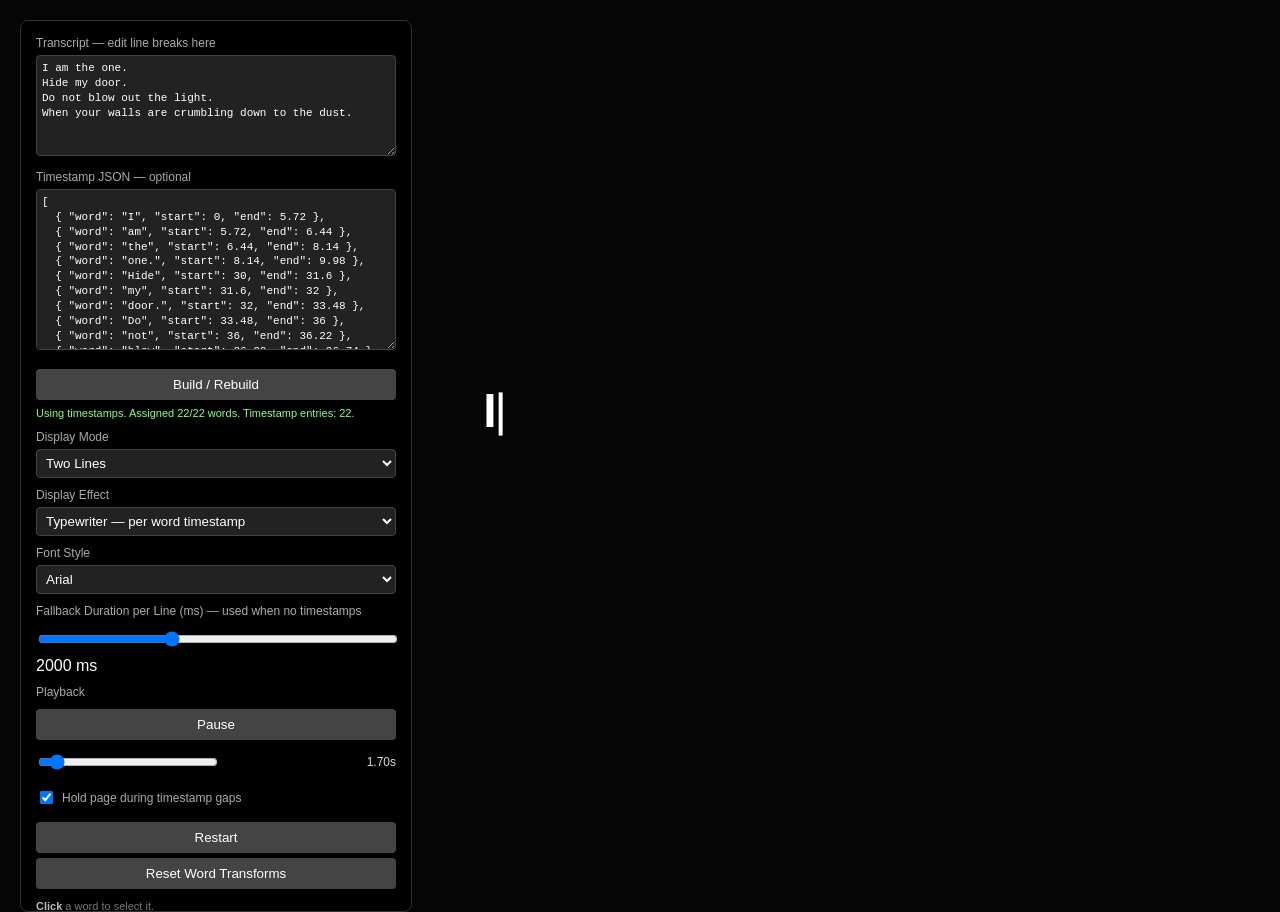
==== commit 8fa4f2d3: "pls work" ====
--- a/minimal-single-line.html
+++ b/minimal-single-line.html
@@ -3,28 +3,19 @@
 <head>
     <meta charset="UTF-8">
     <meta name="viewport" content="width=device-width, initial-scale=1.0">
-    <title>Minimal Single Line Text - Styled</title>
-    <link rel="stylesheet" href="css/Lstyle.css">
+    <title>Transcript Line Breaks + Timestamp Modes</title>
     <style>
-        /* Override some layout styles for this minimal version */
         body {
+            margin: 0;
+            padding: 0;
             background-color: #050505;
-        }
-
-        .main-content {
-            width: 100%;
-        }
-
-        .canvas-area {
-            padding: 0;
-        }
-
-        .canvas-viewport {
-            max-width: 100%;
-            border-radius: 0;
-            box-shadow: none;
-            aspect-ratio: auto;
+            overflow: hidden;
+            font-family: Arial, sans-serif;
+            display: flex;
+            justify-content: center;
+            align-items: center;
             height: 100vh;
+            color: white;
         }
 
         canvas {
@@ -33,657 +24,1179 @@
             top: 0;
             left: 0;
             z-index: 1;
-        }
-
-        /* Simple UI Overlay */
+            touch-action: none;
+        }
+
         #ui-layer {
             position: absolute;
             top: 20px;
             left: 20px;
             z-index: 10;
-            background: rgba(18, 18, 22, 0.95);
-            backdrop-filter: blur(8px);
+            background: rgba(0, 0, 0, 0.72);
             padding: 15px;
             border-radius: 8px;
-            border: 1px solid #22222a;
-            max-height: 80vh;
-            overflow-y: auto;
-        }
-
-        #ui-layer::-webkit-scrollbar {
-            width: 6px;
-        }
-
-        #ui-layer::-webkit-scrollbar-track {
-            background: #0a0a0e;
-            border-radius: 3px;
-        }
-
-        #ui-layer::-webkit-scrollbar-thumb {
-            background: #5a5a6a;
-            border-radius: 3px;
-            border: 2px solid #0a0a0e;
-            box-shadow: inset 1px 0 0 rgba(255, 255, 255, 0.3), 0 0 8px rgb(217, 217, 252);
-        }
-
-        #ui-layer::-webkit-scrollbar-thumb:hover {
-            background: #7a7a8a;
-            box-shadow: inset 1px 0 0 rgba(255, 255, 255, 0.8), 0 0 12px rgba(0, 229, 255, 0.897);
+            border: 1px solid #333;
+            width: 360px;
+            max-height: calc(100vh - 40px);
+            overflow: auto;
         }
 
         .control-group {
-            margin-bottom: 12px;
-        }
-
-        .control-group label {
+            margin-bottom: 10px;
+        }
+
+        label {
             display: block;
-            font-size: 0.7rem;
-            margin-bottom: 6px;
-            color: #8a8a98;
-            text-transform: uppercase;
-            letter-spacing: 0.03em;
+            font-size: 12px;
+            margin-bottom: 5px;
+            color: #aaa;
+        }
+
+        textarea,
+        input[type="range"],
+        select {
+            width: 100%;
+            background: #222;
+            border: 1px solid #444;
+            color: white;
+            padding: 5px;
+            border-radius: 4px;
+            box-sizing: border-box;
         }
 
         textarea {
-            background: #09090c;
-            border: 1px solid #22222a;
-            color: #fff;
-            padding: 8px;
-            border-radius: 4px;
-            font-family: inherit;
-            outline: none;
-            width: 100%;
-            min-height: 85px;
-            resize: vertical;
-            line-height: 1.5;
-        }
-
-        textarea:focus {
-            border-color: #00e5ff;
-        }
-
-        input[type="range"] {
-            accent-color: #aaaaaa;
-            padding: 0;
-            width: 100%;
-        }
-
-        input[type="text"] {
-            background: #09090c;
-            border: 1px solid #22222a;
-            color: #fff;
-            padding: 8px;
-            border-radius: 4px;
-            font-family: inherit;
-            outline: none;
-            width: 100%;
-        }
-
-        input[type="text"]:focus {
-            border-color: #00e5ff;
+            font-family: monospace;
+            font-size: 11px;
+            line-height: 1.35;
         }
 
         button {
-            background: #e6e6ea;
-            color: #000;
+            background: #444;
+            color: white;
             border: none;
-            padding: 12px;
+            padding: 8px 12px;
             cursor: pointer;
             border-radius: 4px;
             width: 100%;
-            margin-top: 8px;
-            font-size: 0.85rem;
-            font-weight: 600;
-            letter-spacing: 0.05em;
-            text-transform: uppercase;
+            margin-top: 5px;
         }
 
         button:hover {
-            background: #ffffff;
-        }
-
-        button.secondary {
-            background: #22222a;
-            color: #fff;
-            border: 1px solid #333342;
-        }
-
-        button.secondary:hover {
-            background: #333342;
-        }
-
-        .value-display {
-            font-size: 0.75rem;
-            color: #8a8a98;
-            font-family: monospace;
-            float: right;
-        }
-
-        h2 {
-            border-bottom: 1px solid #22222a;
-            color: #d0d0da;
-            font-size: 1.1rem;
-            letter-spacing: 0.05em;
-            padding-bottom: 8px;
-            padding-left: 8px;
-            text-transform: uppercase;
-            margin: 16px 0 12px 0;
-        }
-
-        .file-upload-group {
-            margin-bottom: 12px;
-        }
-
-        .upload-container {
+            background: #666;
+        }
+
+        .row {
             display: flex;
+            gap: 8px;
             align-items: center;
-            gap: 10px;
-            margin-top: 8px;
-        }
-
-        .custom-file-upload {
-            display: inline-flex;
+        }
+
+        .row > * {
+            flex: 1;
+        }
+
+        .time-display {
+            font-size: 12px;
+            color: #ddd;
+            min-width: 52px;
+            text-align: right;
+        }
+
+        .status {
+            font-size: 11px;
+            color: #8cff8c;
+            margin-top: 6px;
+            line-height: 1.35;
+        }
+
+        .hint {
+            font-size: 11px;
+            color: #777;
+            line-height: 1.45;
+            margin-top: 10px;
+        }
+
+        .hint b {
+            color: #bbb;
+        }
+
+        .checkbox-row {
+            display: flex;
+            gap: 6px;
             align-items: center;
-            gap: 6px;
-            padding: 8px 14px;
-            background: linear-gradient(135deg, #1a1a2e 0%, #16213e 100%);
-            color: #e94560;
-            border: 1px solid #0f3460;
-            border-radius: 6px;
-            cursor: pointer;
-            font-size: 0.8rem;
-            font-weight: 500;
-            transition: all 0.3s ease;
-            box-shadow: 0 2px 8px rgba(0, 0, 0, 0.3);
-            white-space: nowrap;
-        }
-
-        .custom-file-upload:hover {
-            background: linear-gradient(135deg, #16213e 0%, #1a1a2e 100%);
-            border-color: #e94560;
-            box-shadow: 0 4px 12px rgba(233, 69, 96, 0.3);
-            transform: translateY(-1px);
-        }
-
-        .upload-container input[type="file"] {
-            position: absolute;
-            width: 0.1px;
-            height: 0.1px;
-            opacity: 0;
-            overflow: hidden;
-            z-index: -1;
-        }
-
-        .file-name {
-            font-size: 0.75rem;
-            color: #8a8a98;
-            max-width: 200px;
-            overflow: hidden;
-            text-overflow: ellipsis;
-            white-space: nowrap;
-        }
-
-        .time-display {
-            font-size: 0.75rem;
-            font-family: monospace;
-            color: #8a8a98;
-            margin-top: 8px;
-            text-align: center;
-        }
-
-        .btn-group {
-            display: flex;
-            gap: 10px;
-        }
-
-        select {
-            background: #09090c;
-            border: 1px solid #22222a;
-            border-radius: 4px;
-            color: #fff;
-            font-family: inherit;
-            outline: none;
-            padding: 8px;
-            width: 100%;
-        }
-
-        select:focus {
-            border-color: #00e5ff;
+            font-size: 12px;
+            color: #ccc;
+        }
+
+        .checkbox-row input {
+            width: auto;
         }
     </style>
 </head>
 <body>
-    <div class="main-content">
-        <div class="canvas-area">
-            <div class="canvas-viewport">
-                <canvas id="canvas"></canvas>
-            </div>
+
+    <div id="ui-layer">
+        <div class="control-group">
+            <label>Transcript — edit line breaks here</label>
+            <textarea id="transcriptInput" rows="6">I am the one.
+Hide my door.
+Do not blow out the light.
+When your walls are crumbling down to the dust.</textarea>
         </div>
-    </div>
-
-    <!-- UI Controls -->
-    <div id="ui-layer">
-        <h2>Text Input</h2>
+
         <div class="control-group">
-            <textarea id="textInput" placeholder="Enter or paste your text here...">The quick brown fox jumps over the lazy dog. We are building a single line layout.</textarea>
+            <label>Timestamp JSON — optional</label>
+            <textarea id="timestampInput" rows="10">
+[
+  { "word": "I", "start": 0, "end": 5.72 },
+  { "word": "am", "start": 5.72, "end": 6.44 },
+  { "word": "the", "start": 6.44, "end": 8.14 },
+  { "word": "one.", "start": 8.14, "end": 9.98 },
+  { "word": "Hide", "start": 30, "end": 31.6 },
+  { "word": "my", "start": 31.6, "end": 32 },
+  { "word": "door.", "start": 32, "end": 33.48 },
+  { "word": "Do", "start": 33.48, "end": 36 },
+  { "word": "not", "start": 36, "end": 36.22 },
+  { "word": "blow", "start": 36.22, "end": 36.74 },
+  { "word": "out", "start": 36.74, "end": 37.38 },
+  { "word": "the", "start": 37.38, "end": 37.96 },
+  { "word": "light.", "start": 37.96, "end": 38.94 },
+  { "word": "When", "start": 41.66, "end": 42.32 },
+  { "word": "your", "start": 42.32, "end": 43.06 },
+  { "word": "walls", "start": 43.06, "end": 44.02 },
+  { "word": "are", "start": 44.02, "end": 44.38 },
+  { "word": "crumbling", "start": 44.38, "end": 45.34 },
+  { "word": "down", "start": 45.34, "end": 46.7 },
+  { "word": "to", "start": 46.7, "end": 48.14 },
+  { "word": "the", "start": 48.14, "end": 48.84 },
+  { "word": "dust.", "start": 48.84, "end": 50.5 }
+]
+            </textarea>
         </div>
-        
-        <h2>Display Settings</h2>
+
+        <button id="buildBtn">Build / Rebuild</button>
+        <div class="status" id="status"></div>
+
+        <div class="control-group" style="margin-top:10px;">
+            <label>Display Mode</label>
+            <select id="lineMode">
+                <option value="1">One Line</option>
+                <option value="2" selected>Two Lines</option>
+                <option value="3">Three Lines</option>
+            </select>
+        </div>
+
         <div class="control-group">
-            <label>Words Visible <span id="wordCountVal" class="value-display">4</span></label>
-            <input type="range" id="wordCount" min="1" max="10" value="4">
-        </div>
-
-        <div class="control-group">
-            <label>Font Size <span id="fontSizeVal" class="value-display">48px</span></label>
-            <input type="range" id="fontSize" min="24" max="120" step="2" value="48">
-        </div>
-
-        <div class="control-group">
-            <label>Word Gap <span id="wordGapVal" class="value-display">20px</span></label>
-            <input type="range" id="wordGap" min="0" max="100" step="1" value="20">
+            <label>Display Effect</label>
+            <select id="effectMode">
+                <option value="timestamp_none">Timestamp — instant word appearance</option>
+                <option value="typewriter_word" selected>Typewriter — per word timestamp</option>
+                <option value="typewriter_line">Typewriter — whole line timeline</option>
+            </select>
         </div>
 
         <div class="control-group">
             <label>Font Style</label>
             <select id="fontStyle">
-                <option value='Arial' selected>Arial (Sans-Serif)</option>
-                <option value='Georgia'>Georgia (Serif)</option>
-                <option value='"Courier New", monospace'>Courier New (Monospace)</option>
-                <option value='"Times New Roman", serif'>Times New Roman</option>
-                <option value='Impact'>Impact (Bold)</option>
-                <option value='"Helvetica Neue", sans-serif'>Helvetica</option>
+                <option value="Arial" selected>Arial</option>
+                <option value="Georgia">Georgia</option>
+                <option value="'Courier New', monospace">Courier New</option>
+                <option value="Impact">Impact</option>
+                <option value="'Times New Roman', serif">Times New Roman</option>
+                <option value="Verdana">Verdana</option>
             </select>
         </div>
 
-        <h2>Timing Control</h2>
         <div class="control-group">
-            <label>Speed (ms per word) <span id="speedVal" class="value-display">500 ms</span></label>
-            <input type="range" id="speed" min="100" max="2000" step="50" value="500">
+            <label>Fallback Duration per Line (ms) — used when no timestamps</label>
+            <input type="range" id="durationInput" min="300" max="5000" step="100" value="2000">
+            <span id="durationVal">2000</span> ms
         </div>
 
         <div class="control-group">
-            <label>Current Time <span id="timeVal" class="value-display">0.0s</span></label>
-        </div>
-        <div class="time-display" id="timeDisplay">0:00 / 0:00</div>
-
-        <h2>Audio Sync (Optional)</h2>
-        <div class="file-upload-group">
-            <label for="audioUpload">Upload Audio File</label>
-            <div class="upload-container">
-                <label for="audioUpload" class="custom-file-upload">
-                    <i class="fas fa-cloud-upload-alt"></i> Choose Audio
-                </label>
-                <input type="file" id="audioUpload" accept="audio/*">
-                <span id="audioFileName" class="file-name">No file chosen</span>
+            <label>Playback</label>
+            <button id="playPauseBtn">Pause</button>
+            <div class="row" style="margin-top:6px;">
+                <input type="range" id="timeSlider" min="0" max="0" step="0.01" value="0">
+                <div class="time-display" id="timeDisplay">0.00s</div>
             </div>
         </div>
 
-        <div class="btn-group">
-            <button id="resetBtn" class="secondary">↺ Reset</button>
-            <button id="playPauseBtn">▶ Play</button>
+        <div class="control-group">
+            <div class="checkbox-row">
+                <input type="checkbox" id="holdGaps" checked>
+                <label for="holdGaps" style="margin:0;">Hold page during timestamp gaps</label>
+            </div>
+        </div>
+
+        <button id="restartBtn">Restart</button>
+        <button id="resetTransformsBtn">Reset Word Transforms</button>
+
+        <div class="hint">
+            <b>Click</b> a word to select it.<br>
+            <b>Drag</b> to move it.<br>
+            <b>Alt + Drag</b> to stretch / resize.<br>
+            <b>Alt + Shift + Drag</b> for uniform scale.<br>
+            <b>Alt + Ctrl + Drag</b> to rotate.<br>
+            <b>Double-click</b> a word to reset that word.<br>
+            <b>Click empty space</b> to deselect / resume playback.
         </div>
     </div>
 
-    <script>
-        /**
-         * MINIMAL SINGLE-LINE VERSION WITH APP STYLING
-         * Core logic from minimal-single-line.html
-         * Styles and UI from index.html
-         */
-
-        const canvas = document.getElementById('canvas');
-        const ctx = canvas.getContext('2d');
-        
-        // UI Elements
-        const textInput = document.getElementById('textInput');
-        const wordCountInput = document.getElementById('wordCount');
-        const wordCountVal = document.getElementById('wordCountVal');
-        const fontSizeInput = document.getElementById('fontSize');
-        const fontSizeVal = document.getElementById('fontSizeVal');
-        const wordGapInput = document.getElementById('wordGap');
-        const wordGapVal = document.getElementById('wordGapVal');
-        const speedInput = document.getElementById('speed');
-        const speedVal = document.getElementById('speedVal');
-        const timeVal = document.getElementById('timeVal');
-        const timeDisplay = document.getElementById('timeDisplay');
-        const fontStyleSelect = document.getElementById('fontStyle');
-        const resetBtn = document.getElementById('resetBtn');
-        const playPauseBtn = document.getElementById('playPauseBtn');
-        const audioUpload = document.getElementById('audioUpload');
-        const audioFileName = document.getElementById('audioFileName');
-
-        // State
-        let words = [];
-        let currentTime = 0;
-        let lastFrameTime = 0;
-        let wordDuration = 500; // ms per word
-        let maxVisibleWords = 4;
+    <canvas id="canvas"></canvas>
+
+<script>
+    const canvas = document.getElementById('canvas');
+    const ctx = canvas.getContext('2d');
+
+    const transcriptInput = document.getElementById('transcriptInput');
+    const timestampInput = document.getElementById('timestampInput');
+    const buildBtn = document.getElementById('buildBtn');
+    const statusEl = document.getElementById('status');
+
+    const lineModeSelect = document.getElementById('lineMode');
+    const effectModeSelect = document.getElementById('effectMode');
+    const fontStyleSelect = document.getElementById('fontStyle');
+
+    const durationInput = document.getElementById('durationInput');
+    const durationVal = document.getElementById('durationVal');
+
+    const playPauseBtn = document.getElementById('playPauseBtn');
+    const timeSlider = document.getElementById('timeSlider');
+    const timeDisplay = document.getElementById('timeDisplay');
+    const holdGapsCheckbox = document.getElementById('holdGaps');
+
+    const restartBtn = document.getElementById('restartBtn');
+    const resetTransformsBtn = document.getElementById('resetTransformsBtn');
+
+    // State
+    let sourceLines = [];
+    let pages = [];
+
+    let currentTime = 0;
+    let playing = true;
+    let scrubbing = false;
+
+    let totalDuration = 0;
+
+    let lineMode = 2;
+    let effectMode = 'typewriter_word';
+    let fontFamily = 'Arial';
+
+    let lineDurationMs = 2000;
+
+    // Word transform overrides:
+    // key = word id
+    // value = { dx, dy, scaleX, scaleY, rotation }
+    const overrides = new Map();
+
+    let selectedKey = null;
+    let dragging = false;
+    let dragMode = 'move'; // move | resize | rotate
+    let activePointerId = null;
+
+    let dragStart = { x: 0, y: 0 };
+    let dragStartOffset = { dx: 0, dy: 0 };
+    let dragStartScale = { scaleX: 1, scaleY: 1 };
+    let dragStartRotation = 0;
+    let dragStartCenter = { x: 0, y: 0 };
+
+    let currentWordBoxes = [];
+
+    let lastFrameTime = performance.now();
+
+    function clamp(value, min, max) {
+        return Math.max(min, Math.min(max, value));
+    }
+
+    function normalizeOverride(value) {
+        return {
+            dx: value?.dx || 0,
+            dy: value?.dy || 0,
+            scaleX: value?.scaleX ?? 1,
+            scaleY: value?.scaleY ?? 1,
+            rotation: value?.rotation || 0
+        };
+    }
+
+    function getOverride(key) {
+        return normalizeOverride(overrides.get(key));
+    }
+
+    function resize() {
+        canvas.width = window.innerWidth;
+        canvas.height = window.innerHeight;
+    }
+    window.addEventListener('resize', resize);
+    resize();
+
+    function updatePlayButton() {
+        playPauseBtn.textContent = playing ? 'Pause' : 'Play';
+    }
+
+    function setStatus(text) {
+        statusEl.textContent = text;
+    }
+
+    function parseTimestampArray(raw) {
+        if (!Array.isArray(raw)) return [];
+
+        return raw
+            .map(item => {
+                const word = String(item.word ?? '').trim();
+                let start = Number(item.start);
+                let end = Number(item.end);
+
+                if (!word || !isFinite(start)) return null;
+
+                if (!isFinite(end) || end <= start) {
+                    end = start + 0.05;
+                }
+
+                return { word, start, end };
+            })
+            .filter(Boolean)
+            .sort((a, b) => a.start - b.start);
+    }
+
+    function assignTimestampTimings(flatWords, rawTimestamps) {
+        const timestamps = parseTimestampArray(rawTimestamps);
+
+        const timings = flatWords.map((_, index) => {
+            if (index < timestamps.length) {
+                return {
+                    start: timestamps[index].start,
+                    end: timestamps[index].end
+                };
+            }
+
+            return null;
+        });
+
+        // Fill missing timings synthetically
+        let lastEnd = 0;
+
+        for (let i = 0; i < timings.length; i++) {
+            if (!timings[i]) {
+                const start = lastEnd + 0.1;
+                const end = start + 0.3;
+                timings[i] = { start, end };
+            }
+
+            lastEnd = timings[i].end;
+        }
+
+        return {
+            timings,
+            assigned: Math.min(flatWords.length, timestamps.length),
+            timestampCount: timestamps.length
+        };
+    }
+
+    function buildSourceLinesSynthetic(rawLines) {
+        const lineDurSec = lineDurationMs / 1000;
+
+        let flatIndex = 0;
+
+        sourceLines = rawLines.map((text, lineIndex) => {
+            const wordStrings = text.split(/\s+/).filter(Boolean);
+
+            const lineStart = lineIndex * lineDurSec;
+            const lineEnd = lineStart + lineDurSec;
+
+            const wordDur = lineDurSec / Math.max(1, wordStrings.length);
+
+            const words = wordStrings.map((wordText, wordIndexInLine) => {
+                const start = lineStart + wordIndexInLine * wordDur;
+                const end = start + wordDur;
+
+                const wordObj = {
+                    id: `word_${flatIndex}`,
+                    text: wordText,
+                    start,
+                    end,
+                    lineId: `line_${lineIndex}`,
+                    wordIndexInLine
+                };
+
+                flatIndex++;
+                return wordObj;
+            });
+
+            return {
+                id: `line_${lineIndex}`,
+                text,
+                words,
+                start: lineStart,
+                end: lineEnd
+            };
+        });
+    }
+
+    function buildSourceLinesWithTimestamps(rawLines, rawTimestamps) {
+        const flatWords = rawLines.flatMap(line => line.split(/\s+/).filter(Boolean));
+
+        const { timings, assigned, timestampCount } =
+            assignTimestampTimings(flatWords, rawTimestamps);
+
+        let flatIndex = 0;
+
+        sourceLines = rawLines.map((text, lineIndex) => {
+            const wordStrings = text.split(/\s+/).filter(Boolean);
+
+            const words = wordStrings.map((wordText, wordIndexInLine) => {
+                const timing = timings[flatIndex] || { start: 0, end: 0.01 };
+
+                const wordObj = {
+                    id: `word_${flatIndex}`,
+                    text: wordText,
+                    start: timing.start,
+                    end: timing.end,
+                    lineId: `line_${lineIndex}`,
+                    wordIndexInLine
+                };
+
+                flatIndex++;
+                return wordObj;
+            });
+
+            const lineStart = words.length
+                ? Math.min(...words.map(w => w.start))
+                : 0;
+
+            const lineEnd = words.length
+                ? Math.max(...words.map(w => w.end))
+                : 0;
+
+            return {
+                id: `line_${lineIndex}`,
+                text,
+                words,
+                start: lineStart,
+                end: lineEnd
+            };
+        });
+
+        return { assigned, totalWords: flatWords.length, timestampCount };
+    }
+
+    function buildPages() {
+        pages = [];
+
+        for (let i = 0; i < sourceLines.length; i += lineMode) {
+            const pageLines = sourceLines.slice(i, i + lineMode);
+
+            const start = Math.min(...pageLines.map(l => l.start));
+            const end = Math.max(...pageLines.map(l => l.end));
+
+            pages.push({
+                id: `page_${pages.length}`,
+                lines: pageLines,
+                start,
+                end
+            });
+        }
+
+        totalDuration = pages.reduce((max, p) => Math.max(max, p.end), 0);
+
+        timeSlider.max = String(totalDuration);
+        timeSlider.value = String(currentTime);
+    }
+
+    function rebuild() {
+        const rawLines = transcriptInput.value
+            .split('\n')
+            .map(l => l.trim())
+            .filter(l => l.length > 0);
+
+        const jsonText = timestampInput.value.trim();
+
+        let parsedTimestamps = null;
+        let jsonValid = false;
+
+        if (jsonText) {
+            try {
+                parsedTimestamps = JSON.parse(jsonText);
+                jsonValid = Array.isArray(parsedTimestamps) && parsedTimestamps.length > 0;
+            } catch (err) {
+                jsonValid = false;
+            }
+        }
+
+        if (jsonValid) {
+            const info = buildSourceLinesWithTimestamps(rawLines, parsedTimestamps);
+
+            setStatus(
+                `Using timestamps. Assigned ${info.assigned}/${info.totalWords} words. ` +
+                `Timestamp entries: ${info.timestampCount}.`
+            );
+        } else {
+            buildSourceLinesSynthetic(rawLines);
+
+            if (jsonText) {
+                setStatus('Invalid timestamp JSON. Using fallback duration per line.');
+            } else {
+                setStatus('No timestamp JSON. Using fallback duration per line.');
+            }
+        }
+
+        buildPages();
+
+        currentTime = 0;
+        selectedKey = null;
+
+        updatePlayButton();
+    }
+
+    function getVisiblePageIndex(time) {
+        if (!pages.length) return -1;
+
+        // Exact active page
+        for (let i = 0; i < pages.length; i++) {
+            const page = pages[i];
+
+            if (time >= page.start && time < page.end) {
+                return i;
+            }
+        }
+
+        // Exact end boundary
+        for (let i = 0; i < pages.length; i++) {
+            const page = pages[i];
+
+            if (Math.abs(time - page.end) < 0.0001) {
+                return i;
+            }
+        }
+
+        // Hold during gaps
+        if (holdGapsCheckbox.checked) {
+            let lastIndex = -1;
+
+            for (let i = 0; i < pages.length; i++) {
+                if (pages[i].start <= time) {
+                    lastIndex = i;
+                } else {
+                    break;
+                }
+            }
+
+            return lastIndex;
+        }
+
+        return -1;
+    }
+
+    function getPointerPos(e) {
+        const rect = canvas.getBoundingClientRect();
+
+        return {
+            x: e.clientX - rect.left,
+            y: e.clientY - rect.top
+        };
+    }
+
+    function worldToLocal(px, py, centerX, centerY, rotation) {
+        const dx = px - centerX;
+        const dy = py - centerY;
+
+        const cos = Math.cos(-rotation);
+        const sin = Math.sin(-rotation);
+
+        return {
+            x: centerX + dx * cos - dy * sin,
+            y: centerY + dx * sin + dy * cos
+        };
+    }
+
+    function localToWorld(centerX, centerY, localX, localY, rotation, scaleX = 1, scaleY = 1) {
+        const x = localX * scaleX;
+        const y = localY * scaleY;
+
+        const cos = Math.cos(rotation);
+        const sin = Math.sin(rotation);
+
+        return {
+            x: centerX + x * cos - y * sin,
+            y: centerY + x * sin + y * cos
+        };
+    }
+
+    function hitBox(box, x, y) {
+        const pad = 8;
+
+        const local = worldToLocal(x, y, box.centerX, box.centerY, box.rotation);
+
+        return (
+            local.x >= box.x - pad &&
+            local.x <= box.x + box.width + pad &&
+            local.y >= box.y - pad &&
+            local.y <= box.y + box.height + pad
+        );
+    }
+
+    function findWordAt(x, y) {
+        if (selectedKey) {
+            const selectedBox = currentWordBoxes.find(b => b.key === selectedKey);
+            if (selectedBox && hitBox(selectedBox, x, y)) {
+                return selectedBox;
+            }
+        }
+
+        for (let i = currentWordBoxes.length - 1; i >= 0; i--) {
+            const box = currentWordBoxes[i];
+            if (hitBox(box, x, y)) {
+                return box;
+            }
+        }
+
+        return null;
+    }
+
+    function updateCanvasCursor() {
+        if (dragging) {
+            if (dragMode === 'resize') canvas.style.cursor = 'nwse-resize';
+            else if (dragMode === 'rotate') canvas.style.cursor = 'crosshair';
+            else canvas.style.cursor = 'grabbing';
+        } else if (selectedKey) {
+            canvas.style.cursor = 'grab';
+        } else {
+            canvas.style.cursor = 'default';
+        }
+    }
+
+    canvas.addEventListener('pointerdown', (e) => {
+        const pos = getPointerPos(e);
+        const box = findWordAt(pos.x, pos.y);
+
+        if (box) {
+            selectedKey = box.key;
+            dragging = true;
+            activePointerId = e.pointerId;
+
+            if (e.altKey && e.ctrlKey) {
+                dragMode = 'rotate';
+            } else if (e.altKey) {
+                dragMode = 'resize';
+            } else {
+                dragMode = 'move';
+            }
+
+            dragStart = pos;
+            dragStartCenter = { x: box.centerX, y: box.centerY };
+
+            const existing = getOverride(box.key);
+
+            dragStartOffset = {
+                dx: existing.dx,
+                dy: existing.dy
+            };
+
+            dragStartScale = {
+                scaleX: existing.scaleX,
+                scaleY: existing.scaleY
+            };
+
+            dragStartRotation = existing.rotation;
+
+            if (canvas.setPointerCapture) {
+                canvas.setPointerCapture(e.pointerId);
+            }
+        } else {
+            selectedKey = null;
+            dragging = false;
+            activePointerId = null;
+            dragMode = 'move';
+        }
+
+        updateCanvasCursor();
+    });
+
+    window.addEventListener('pointermove', (e) => {
+        if (!dragging || e.pointerId !== activePointerId || !selectedKey) return;
+
+        const pos = getPointerPos(e);
+        const existing = getOverride(selectedKey);
+
+        if (dragMode === 'rotate') {
+            const dx = pos.x - dragStartCenter.x;
+            const dy = pos.y - dragStartCenter.y;
+
+            const angle = Math.atan2(dy, dx);
+
+            const startDx = dragStart.x - dragStartCenter.x;
+            const startDy = dragStart.y - dragStartCenter.y;
+            const startAngle = Math.atan2(startDy, startDx);
+
+            let rotation = dragStartRotation + (angle - startAngle);
+
+            // Snap to 15 degrees if Shift is also held
+            if (e.shiftKey) {
+                const snap = Math.PI / 12;
+                rotation = Math.round(rotation / snap) * snap;
+            }
+
+            overrides.set(selectedKey, {
+                ...existing,
+                rotation
+            });
+        } else if (dragMode === 'resize') {
+            const dx = pos.x - dragStart.x;
+            const dy = pos.y - dragStart.y;
+
+            let nextScaleX = existing.scaleX;
+            let nextScaleY = existing.scaleY;
+
+            if (e.shiftKey) {
+                const factor = clamp(1 + (dx + dy) / 250, 0.1, 20);
+                nextScaleX = clamp(dragStartScale.scaleX * factor, 0.2, 10);
+                nextScaleY = clamp(dragStartScale.scaleY * factor, 0.2, 10);
+            } else {
+                nextScaleX = clamp(dragStartScale.scaleX + dx / 250, 0.2, 10);
+                nextScaleY = clamp(dragStartScale.scaleY + dy / 250, 0.2, 10);
+            }
+
+            overrides.set(selectedKey, {
+                ...existing,
+                scaleX: nextScaleX,
+                scaleY: nextScaleY
+            });
+        } else {
+            overrides.set(selectedKey, {
+                ...existing,
+                dx: dragStartOffset.dx + (pos.x - dragStart.x),
+                dy: dragStartOffset.dy + (pos.y - dragStart.y)
+            });
+        }
+    });
+
+    function endPointerDrag(e) {
+        if (e.pointerId === activePointerId) {
+            dragging = false;
+            activePointerId = null;
+            dragMode = 'move';
+            updateCanvasCursor();
+        }
+    }
+
+    window.addEventListener('pointerup', endPointerDrag);
+    window.addEventListener('pointercancel', endPointerDrag);
+
+    canvas.addEventListener('dblclick', (e) => {
+        const pos = getPointerPos(e);
+        const box = findWordAt(pos.x, pos.y);
+
+        if (box) {
+            overrides.delete(box.key);
+
+            if (selectedKey === box.key) {
+                selectedKey = null;
+            }
+        }
+    });
+
+    function drawWordTransformed(text, centerX, centerY, baseWidth, scaleX, scaleY, rotation) {
+        if (!text) return;
+
+        ctx.save();
+        ctx.translate(centerX, centerY);
+        ctx.rotate(rotation);
+        ctx.scale(scaleX, scaleY);
+
+        ctx.fillStyle = '#ffffff';
+        ctx.globalAlpha = 1;
+        ctx.fillText(text, -baseWidth / 2, 0);
+
+        ctx.restore();
+    }
+
+    function renderPage(page) {
+        currentWordBoxes = [];
+
+        if (!page || !page.lines.length) {
+            if (selectedKey && !dragging) {
+                selectedKey = null;
+            }
+            return;
+        }
+
+        const baseGap = 20;
+
+        const buildLayout = (fontSize) => {
+            ctx.font = `bold ${fontSize}px ${fontFamily}`;
+
+            const layouts = page.lines.map(line => {
+                const words = line.words.map(wordObj => {
+                    return {
+                        wordObj,
+                        width: ctx.measureText(wordObj.text).width
+                    };
+                });
+
+                const lineWidth =
+                    words.reduce((sum, w) => sum + w.width, 0) +
+                    Math.max(0, words.length - 1) * baseGap;
+
+                return {
+                    line,
+                    words,
+                    lineWidth
+                };
+            });
+
+            const maxLineWidth = layouts.reduce((max, l) => Math.max(max, l.lineWidth), 1);
+
+            return {
+                layouts,
+                maxLineWidth
+            };
+        };
+
         let fontSize = 48;
-        let wordGap = 20;
-        let isPlaying = true;
-        let audioContext = null;
-        let audioBuffer = null;
-        let audioSource = null;
-        let audioStartTime = 0;
-        let audioPausedAt = 0;
-
-        // Resize handling
-        function resize() {
-            const rect = canvas.parentElement.getBoundingClientRect();
-            canvas.width = rect.width;
-            canvas.height = rect.height;
-        }
-        window.addEventListener('resize', resize);
-        resize();
-
-        // Update UI displays
-        wordCountInput.addEventListener('input', (e) => {
-            maxVisibleWords = parseInt(e.target.value);
-            wordCountVal.textContent = maxVisibleWords;
+        let layout = buildLayout(fontSize);
+
+        const maxAllowedWidth = Math.max(100, canvas.width * 0.90);
+        const maxAllowedHeight = Math.max(100, canvas.height * 0.80);
+
+        const estimatedHeight = fontSize * 1.5 * page.lines.length;
+
+        let scale = 1;
+
+        if (layout.maxLineWidth > maxAllowedWidth) {
+            scale = Math.min(scale, maxAllowedWidth / layout.maxLineWidth);
+        }
+
+        if (estimatedHeight > maxAllowedHeight) {
+            scale = Math.min(scale, maxAllowedHeight / estimatedHeight);
+        }
+
+        if (scale < 1) {
+            fontSize = Math.max(16, Math.floor(fontSize * scale));
+            layout = buildLayout(fontSize);
+        }
+
+        ctx.font = `bold ${fontSize}px ${fontFamily}`;
+        ctx.textBaseline = 'middle';
+        ctx.textAlign = 'left';
+
+        const lineHeight = fontSize * 1.5;
+        const totalHeight = lineHeight * page.lines.length;
+
+        const startY = canvas.height / 2 - totalHeight / 2 + lineHeight / 2;
+
+        let cursor = null;
+        let selectedDraw = null;
+
+        layout.layouts.forEach((lineLayout, lineIndex) => {
+            const y = startY + lineIndex * lineHeight;
+
+            let currentX = (canvas.width - lineLayout.lineWidth) / 2;
+
+            let totalChars = 0;
+            let globalCharsToShow = 0;
+            let charsConsumed = 0;
+
+            if (effectMode === 'typewriter_line') {
+                totalChars =
+                    lineLayout.line.words.reduce((sum, w) => sum + w.text.length, 0) +
+                    Math.max(0, lineLayout.line.words.length - 1);
+
+                const lineDuration = Math.max(0.001, lineLayout.line.end - lineLayout.line.start);
+                const lineProgress = clamp((currentTime - lineLayout.line.start) / lineDuration, 0, 1);
+
+                globalCharsToShow = Math.ceil(lineProgress * totalChars);
+            }
+
+            lineLayout.words.forEach((item, wordIndex) => {
+                const wordObj = item.wordObj;
+                const key = wordObj.id;
+
+                const transform = getOverride(key);
+
+                const finalLeft = currentX + transform.dx;
+                const finalCenterY = y + transform.dy;
+
+                const centerX = finalLeft + item.width / 2;
+
+                const scaledWidth = item.width * transform.scaleX;
+                const scaledHeight = fontSize * 1.15 * transform.scaleY;
+
+                const box = {
+                    key,
+                    x: centerX - scaledWidth / 2,
+                    y: finalCenterY - scaledHeight / 2,
+                    width: scaledWidth,
+                    height: scaledHeight,
+                    centerX,
+                    centerY: finalCenterY,
+                    rotation: transform.rotation
+                };
+
+                currentWordBoxes.push(box);
+
+                let textToDraw = '';
+
+                if (effectMode === 'timestamp_none') {
+                    if (currentTime >= wordObj.start) {
+                        textToDraw = wordObj.text;
+                    }
+                }
+
+                else if (effectMode === 'typewriter_word') {
+                    const duration = Math.max(0.001, wordObj.end - wordObj.start);
+                    const wordProgress = clamp((currentTime - wordObj.start) / duration, 0, 1);
+
+                    const charsToShow = Math.ceil(wordProgress * wordObj.text.length);
+                    textToDraw = wordObj.text.substring(0, charsToShow);
+
+                    if (wordProgress > 0 && wordProgress < 1) {
+                        const partialWidth = ctx.measureText(textToDraw).width;
+
+                        const localX = -item.width / 2 + partialWidth;
+                        const world = localToWorld(
+                            centerX,
+                            finalCenterY,
+                            localX,
+                            0,
+                            transform.rotation,
+                            transform.scaleX,
+                            transform.scaleY
+                        );
+
+                        cursor = {
+                            x: world.x,
+                            y: world.y
+                        };
+                    }
+                }
+
+                else if (effectMode === 'typewriter_line') {
+                    const available = globalCharsToShow - charsConsumed;
+                    const charsForWord = Math.max(0, Math.min(wordObj.text.length, available));
+
+                    textToDraw = wordObj.text.substring(0, charsForWord);
+
+                    if (charsForWord > 0 && charsForWord < wordObj.text.length) {
+                        const partialWidth = ctx.measureText(textToDraw).width;
+
+                        const localX = -item.width / 2 + partialWidth;
+                        const world = localToWorld(
+                            centerX,
+                            finalCenterY,
+                            localX,
+                            0,
+                            transform.rotation,
+                            transform.scaleX,
+                            transform.scaleY
+                        );
+
+                        cursor = {
+                            x: world.x,
+                            y: world.y
+                        };
+                    } else if (
+                        charsForWord === wordObj.text.length &&
+                        wordIndex < lineLayout.words.length - 1 &&
+                        available === wordObj.text.length + 1
+                    ) {
+                        const world = localToWorld(
+                            centerX,
+                            finalCenterY,
+                            item.width / 2 + baseGap / 2,
+                            0,
+                            transform.rotation,
+                            transform.scaleX,
+                            1
+                        );
+
+                        cursor = {
+                            x: world.x,
+                            y: world.y
+                        };
+                    }
+
+                    charsConsumed += wordObj.text.length;
+
+                    if (wordIndex < lineLayout.words.length - 1) {
+                        charsConsumed += 1; // virtual space
+                    }
+                }
+
+                const isSelected = key === selectedKey;
+
+                if (isSelected) {
+                    selectedDraw = {
+                        textToDraw,
+                        centerX,
+                        centerY: finalCenterY,
+                        baseWidth: item.width,
+                        scaleX: transform.scaleX,
+                        scaleY: transform.scaleY,
+                        rotation: transform.rotation,
+                        box
+                    };
+                } else {
+                    drawWordTransformed(
+                        textToDraw,
+                        centerX,
+                        finalCenterY,
+                        item.width,
+                        transform.scaleX,
+                        transform.scaleY,
+                        transform.rotation
+                    );
+                }
+
+                currentX += item.width + baseGap;
+            });
         });
 
-        fontSizeInput.addEventListener('input', (e) => {
-            fontSize = parseInt(e.target.value);
-            fontSizeVal.textContent = fontSize + 'px';
-        });
-
-        wordGapInput.addEventListener('input', (e) => {
-            wordGap = parseInt(e.target.value);
-            wordGapVal.textContent = wordGap + 'px';
-        });
-
-        speedInput.addEventListener('input', (e) => {
-            wordDuration = parseInt(e.target.value);
-            speedVal.textContent = wordDuration + ' ms';
-        });
-
-        fontStyleSelect.addEventListener('change', () => {
-            // Font change will be applied on next draw
-        });
-
-        resetBtn.addEventListener('click', () => {
-            if (audioBuffer) {
-                stopAudio();
-                audioPausedAt = 0;
-            }
+        // Draw selected word on top with rotated border
+        if (selectedDraw) {
+            drawWordTransformed(
+                selectedDraw.textToDraw,
+                selectedDraw.centerX,
+                selectedDraw.centerY,
+                selectedDraw.baseWidth,
+                selectedDraw.scaleX,
+                selectedDraw.scaleY,
+                selectedDraw.rotation
+            );
+
+            const b = selectedDraw.box;
+            const pad = Math.max(3, fontSize * 0.08);
+
+            ctx.save();
+            ctx.translate(b.centerX, b.centerY);
+            ctx.rotate(b.rotation);
+
+            ctx.strokeStyle = '#00d1ff';
+            ctx.lineWidth = Math.max(2, fontSize / 18);
+
+            ctx.strokeRect(
+                -b.width / 2 - pad,
+                -b.height / 2 - pad,
+                b.width + pad * 2,
+                b.height + pad * 2
+            );
+
+            ctx.restore();
+        } else if (selectedKey && !dragging) {
+            selectedKey = null;
+        }
+
+        // Cursor
+        if (cursor) {
+            const blink = Math.floor(performance.now() / 400) % 2 === 0;
+
+            if (blink) {
+                ctx.fillStyle = '#ffffff';
+
+                const cursorHeight = fontSize * 0.9;
+
+                ctx.fillRect(
+                    cursor.x + 2,
+                    cursor.y - cursorHeight / 2,
+                    Math.max(2, fontSize / 12),
+                    cursorHeight
+                );
+            }
+        }
+
+        updateCanvasCursor();
+    }
+
+    function draw() {
+        const now = performance.now();
+        const dt = (now - lastFrameTime) / 1000;
+        lastFrameTime = now;
+
+        if (playing && !selectedKey && !scrubbing) {
+            currentTime += dt;
+        }
+
+        if (totalDuration > 0 && currentTime > totalDuration + 2) {
             currentTime = 0;
-            lastFrameTime = performance.now();
-            parseText();
-            updateTimeDisplay();
-        });
-
-        playPauseBtn.addEventListener('click', togglePlayPause);
-
-        textInput.addEventListener('input', parseText);
-
-        // Audio file upload handler
-        audioUpload.addEventListener('change', async (e) => {
-            const file = e.target.files[0];
-            if (!file) return;
-
-            audioFileName.textContent = file.name;
-
-            try {
-                if (!audioContext) {
-                    audioContext = new (window.AudioContext || window.webkitAudioContext)();
-                }
-
-                const arrayBuffer = await file.arrayBuffer();
-                audioBuffer = await audioContext.decodeAudioData(arrayBuffer);
-                
-                // Calculate total duration
-                const duration = audioBuffer.duration;
-                const minutes = Math.floor(duration / 60);
-                const seconds = Math.floor(duration % 60);
-                timeDisplay.textContent = `0:00 / ${minutes}:${seconds.toString().padStart(2, '0')}`;
-                
-                console.log('Audio loaded:', file.name, 'Duration:', duration.toFixed(2) + 's');
-            } catch (err) {
-                console.error('Error loading audio:', err);
-                audioFileName.textContent = 'Error loading file';
-            }
-        });
-
-        function parseText() {
-            const raw = textInput.value.trim();
-            // Split by whitespace and filter empty strings
-            words = raw.split(/\s+/).filter(w => w.length > 0);
-            
-            // Update total duration estimate
-            if (!audioBuffer) {
-                const totalDuration = (words.length * wordDuration) / 1000;
-                const minutes = Math.floor(totalDuration / 60);
-                const seconds = Math.floor(totalDuration % 60);
-                timeDisplay.textContent = `${minutes}:${seconds.toString().padStart(2, '0')} / ${minutes}:${seconds.toString().padStart(2, '0')}`;
-            }
-        }
-
-        function togglePlayPause() {
-            if (audioBuffer) {
-                if (isPlaying) {
-                    pauseAudio();
-                } else {
-                    playAudio();
-                }
-            } else {
-                // No audio, just toggle time-based playback
-                isPlaying = !isPlaying;
-                playPauseBtn.textContent = isPlaying ? '⏸ Pause' : '▶ Play';
-                if (isPlaying) {
-                    lastFrameTime = performance.now();
-                }
-            }
-        }
-
-        function playAudio() {
-            if (!audioBuffer) return;
-            
-            audioSource = audioContext.createBufferSource();
-            audioSource.buffer = audioBuffer;
-            audioSource.connect(audioContext.destination);
-            
-            const offset = audioPausedAt % audioBuffer.duration;
-            audioSource.start(0, offset);
-            audioStartTime = audioContext.currentTime - offset;
-            
-            audioSource.onended = () => {
-                if (audioContext.currentTime - audioStartTime >= audioBuffer.duration) {
-                    // Audio finished naturally
-                    isPlaying = false;
-                    playPauseBtn.textContent = '▶ Play';
-                    audioPausedAt = 0;
-                }
-            };
-            
-            isPlaying = true;
-            playPauseBtn.textContent = '⏸ Pause';
-            lastFrameTime = performance.now();
-        }
-
-        function pauseAudio() {
-            if (audioSource) {
-                audioSource.stop();
-                audioSource = null;
-            }
-            
-            if (audioStartTime > 0) {
-                audioPausedAt = audioContext.currentTime - audioStartTime;
-            }
-            
-            isPlaying = false;
-            playPauseBtn.textContent = '▶ Play';
-        }
-
-        function stopAudio() {
-            if (audioSource) {
-                audioSource.stop();
-                audioSource = null;
-            }
-            audioPausedAt = 0;
-            isPlaying = false;
-            playPauseBtn.textContent = '▶ Play';
-        }
-
-        function getAudioTime() {
-            if (!audioBuffer || !isPlaying) {
-                return audioPausedAt * 1000; // Return in ms
-            }
-            return (audioContext.currentTime - audioStartTime) * 1000; // Return in ms
-        }
-
-        function updateTimeDisplay() {
-            const currentSeconds = audioBuffer ? (audioPausedAt / 1000) : (currentTime / 1000);
-            const totalSeconds = audioBuffer ? audioBuffer.duration : (words.length * wordDuration / 1000);
-            
-            const curMin = Math.floor(currentSeconds / 60);
-            const curSec = Math.floor(currentSeconds % 60);
-            const totMin = Math.floor(totalSeconds / 60);
-            const totSec = Math.floor(totalSeconds % 60);
-            
-            timeDisplay.textContent = `${curMin}:${curSec.toString().padStart(2, '0')} / ${totMin}:${totSec.toString().padStart(2, '0')}`;
-            timeVal.textContent = currentSeconds.toFixed(1) + 's';
-        }
-
-        // Initialize
-        parseText();
-        lastFrameTime = performance.now();
-
-        /**
-         * CORE LOGIC: SINGLE LINE CONTAINER
-         * 
-         * Concept:
-         * 1. Calculate which "slice" of words should be visible based on time.
-         * 2. Draw them in a straight horizontal line at the center.
-         */
-        function draw() {
-            const now = performance.now();
-            const dt = now - lastFrameTime;
-            lastFrameTime = now;
-
-            // Advance time only if playing
-            if (isPlaying) {
-                if (audioBuffer) {
-                    currentTime = getAudioTime();
-                } else {
-                    currentTime += dt;
-                }
-            }
-
-            // Clear Screen
-            ctx.fillStyle = '#050505';
-            ctx.fillRect(0, 0, canvas.width, canvas.height);
-
-            if (words.length === 0) {
-                requestAnimationFrame(draw);
-                return;
-            }
-
-            // 1. Determine Current Word Index based on time
-            const totalIndex = Math.floor(currentTime / wordDuration);
-            
-            // Clamp to valid range - NO LOOPING
-            const clampedIndex = Math.min(totalIndex, words.length - 1);
-
-            // 2. Determine the "Window" of words to show
-            const visibleWords = [];
-            
-            // Calculate the start index of our window
-            // We want the current word to be the rightmost (last) in our display
-            let windowStart = clampedIndex - maxVisibleWords + 1;
-            
-            // Ensure we don't go below 0
-            if (windowStart < 0) {
-                windowStart = 0;
-            }
-            
-            // Collect words in the window
-            for (let i = 0; i < maxVisibleWords; i++) {
-                const idx = windowStart + i;
-                
-                // Only add if within bounds
-                if (idx < words.length) {
-                    visibleWords.push({
-                        text: words[idx],
-                        offset: i,
-                        wordIndex: idx
-                    });
-                }
-            }
-
-            // 3. Render the Container Line
-            renderSingleLineContainer(visibleWords);
-
-            // Update time display
-            updateTimeDisplay();
-
-            requestAnimationFrame(draw);
-        }
-
-        function renderSingleLineContainer(wordObjects) {
-            const fontStyle = fontStyleSelect.value;
-            ctx.font = `bold ${fontSize}px ${fontStyle}`;
-            ctx.textBaseline = "middle";
-            ctx.textAlign = "left";
-            
-            // Measure total width to center the whole group
-            let totalWidth = 0;
-            
-            wordObjects.forEach(obj => {
-                const metrics = ctx.measureText(obj.text);
-                totalWidth += metrics.width;
-            });
-            
-            // Add gaps
-            if (wordObjects.length > 1) {
-                totalWidth += (wordObjects.length - 1) * wordGap;
-            }
-
-            // Starting X position (Centered)
-            let currentX = (canvas.width - totalWidth) / 2;
-            const centerY = canvas.height / 2;
-
-            // Get current word index for opacity calculation
-            const totalIndex = Math.floor(currentTime / wordDuration);
-            const currentWordIndex = Math.min(totalIndex, words.length - 1);
-
-            // Draw each word
-            wordObjects.forEach((obj, index) => {
-                const metrics = ctx.measureText(obj.text);
-                
-                // Position: move by half of current word width to center it
-                const x = currentX + (metrics.width / 2);
-                
-                // Calculate opacity based on whether this is the active word
-                let opacity = 1.0;
-                const wordAge = currentTime - (obj.wordIndex * wordDuration);
-                const fadeInDuration = wordDuration * 0.2; // 20% of duration for fade-in
-                
-                if (wordAge < 0) {
-                    opacity = 0;
-                } else if (wordAge <= fadeInDuration) {
-                    opacity = wordAge / fadeInDuration;
-                } else if (index < wordObjects.length - 1) {
-                    // Older words fade out slightly
-                    const fadeOutProgress = Math.min((wordObjects.length - 1 - index) * 0.3, 0.6);
-                    opacity = Math.max(0.4 - fadeOutProgress, 0.2);
-                }
-                
-                // Basic styling
-                ctx.fillStyle = "#ffffff";
-                ctx.globalAlpha = opacity;
-
-                ctx.fillText(obj.text, x, centerY);
-
-                // Move position for next word: add full width + gap
-                currentX += metrics.width + wordGap;
-            });
-            
-            ctx.globalAlpha = 1.0;
-        }
-
-        // Start Loop
+        }
+
+        if (!scrubbing) {
+            timeSlider.value = String(currentTime);
+        }
+
+        timeDisplay.textContent = currentTime.toFixed(2) + 's';
+
+        ctx.fillStyle = '#050505';
+        ctx.fillRect(0, 0, canvas.width, canvas.height);
+
+        const visiblePageIndex = getVisiblePageIndex(currentTime);
+        const visiblePage = visiblePageIndex >= 0 ? pages[visiblePageIndex] : null;
+
+        renderPage(visiblePage);
+
         requestAnimationFrame(draw);
-    </script>
+    }
+
+    // UI Events
+    buildBtn.addEventListener('click', rebuild);
+
+    transcriptInput.addEventListener('change', rebuild);
+    timestampInput.addEventListener('change', rebuild);
+
+    lineModeSelect.addEventListener('change', (e) => {
+        lineMode = parseInt(e.target.value, 10);
+        buildPages();
+
+        currentTime = 0;
+        selectedKey = null;
+    });
+
+    effectModeSelect.addEventListener('change', (e) => {
+        effectMode = e.target.value;
+    });
+
+    fontStyleSelect.addEventListener('change', (e) => {
+        fontFamily = e.target.value;
+    });
+
+    durationInput.addEventListener('input', (e) => {
+        lineDurationMs = parseInt(e.target.value, 10);
+        durationVal.textContent = lineDurationMs;
+
+        rebuild();
+    });
+
+    playPauseBtn.addEventListener('click', () => {
+        playing = !playing;
+        updatePlayButton();
+    });
+
+    timeSlider.addEventListener('pointerdown', () => {
+        scrubbing = true;
+    });
+
+    window.addEventListener('pointerup', () => {
+        scrubbing = false;
+    });
+
+    timeSlider.addEventListener('input', () => {
+        currentTime = parseFloat(timeSlider.value) || 0;
+    });
+
+    restartBtn.addEventListener('click', () => {
+        currentTime = 0;
+        playing = true;
+        selectedKey = null;
+        updatePlayButton();
+    });
+
+    resetTransformsBtn.addEventListener('click', () => {
+        overrides.clear();
+        selectedKey = null;
+    });
+
+    // Initialize
+    rebuild();
+    requestAnimationFrame(draw);
+</script>
 </body>
-</html>
+</html>
